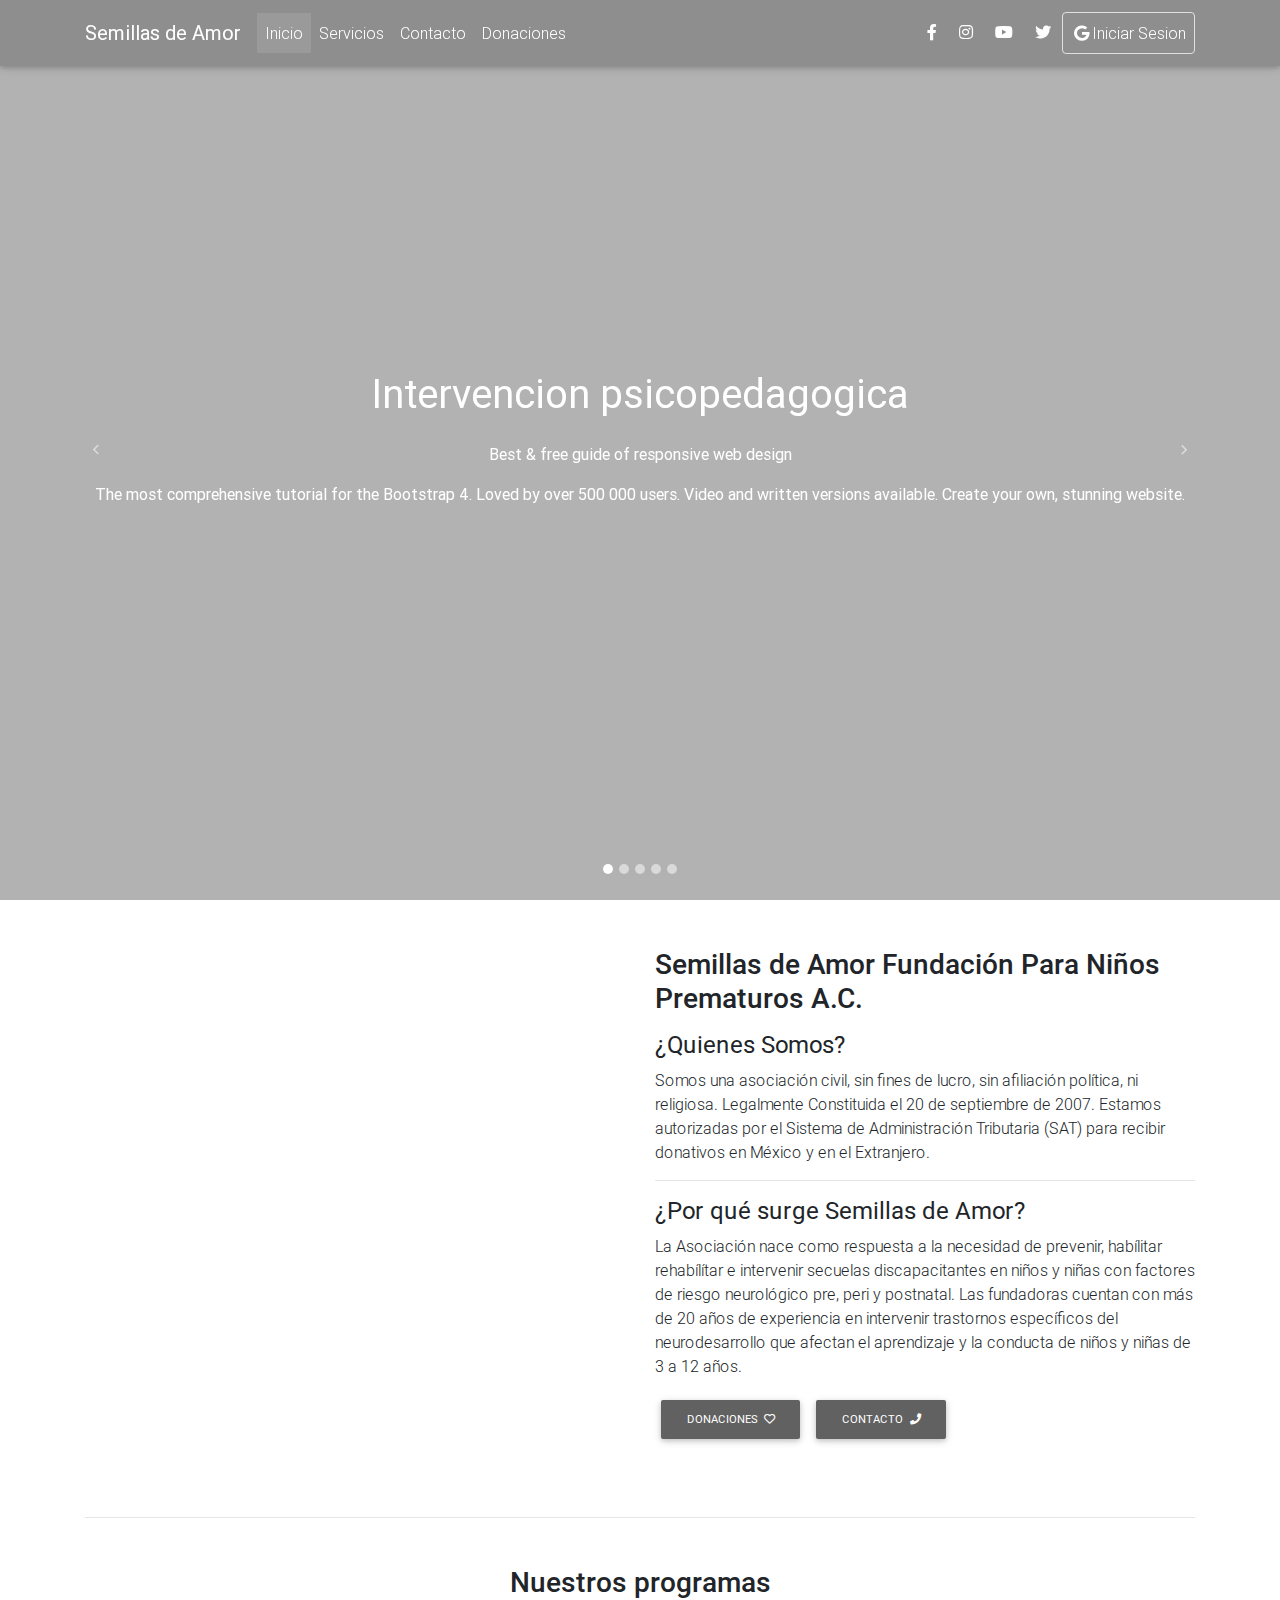
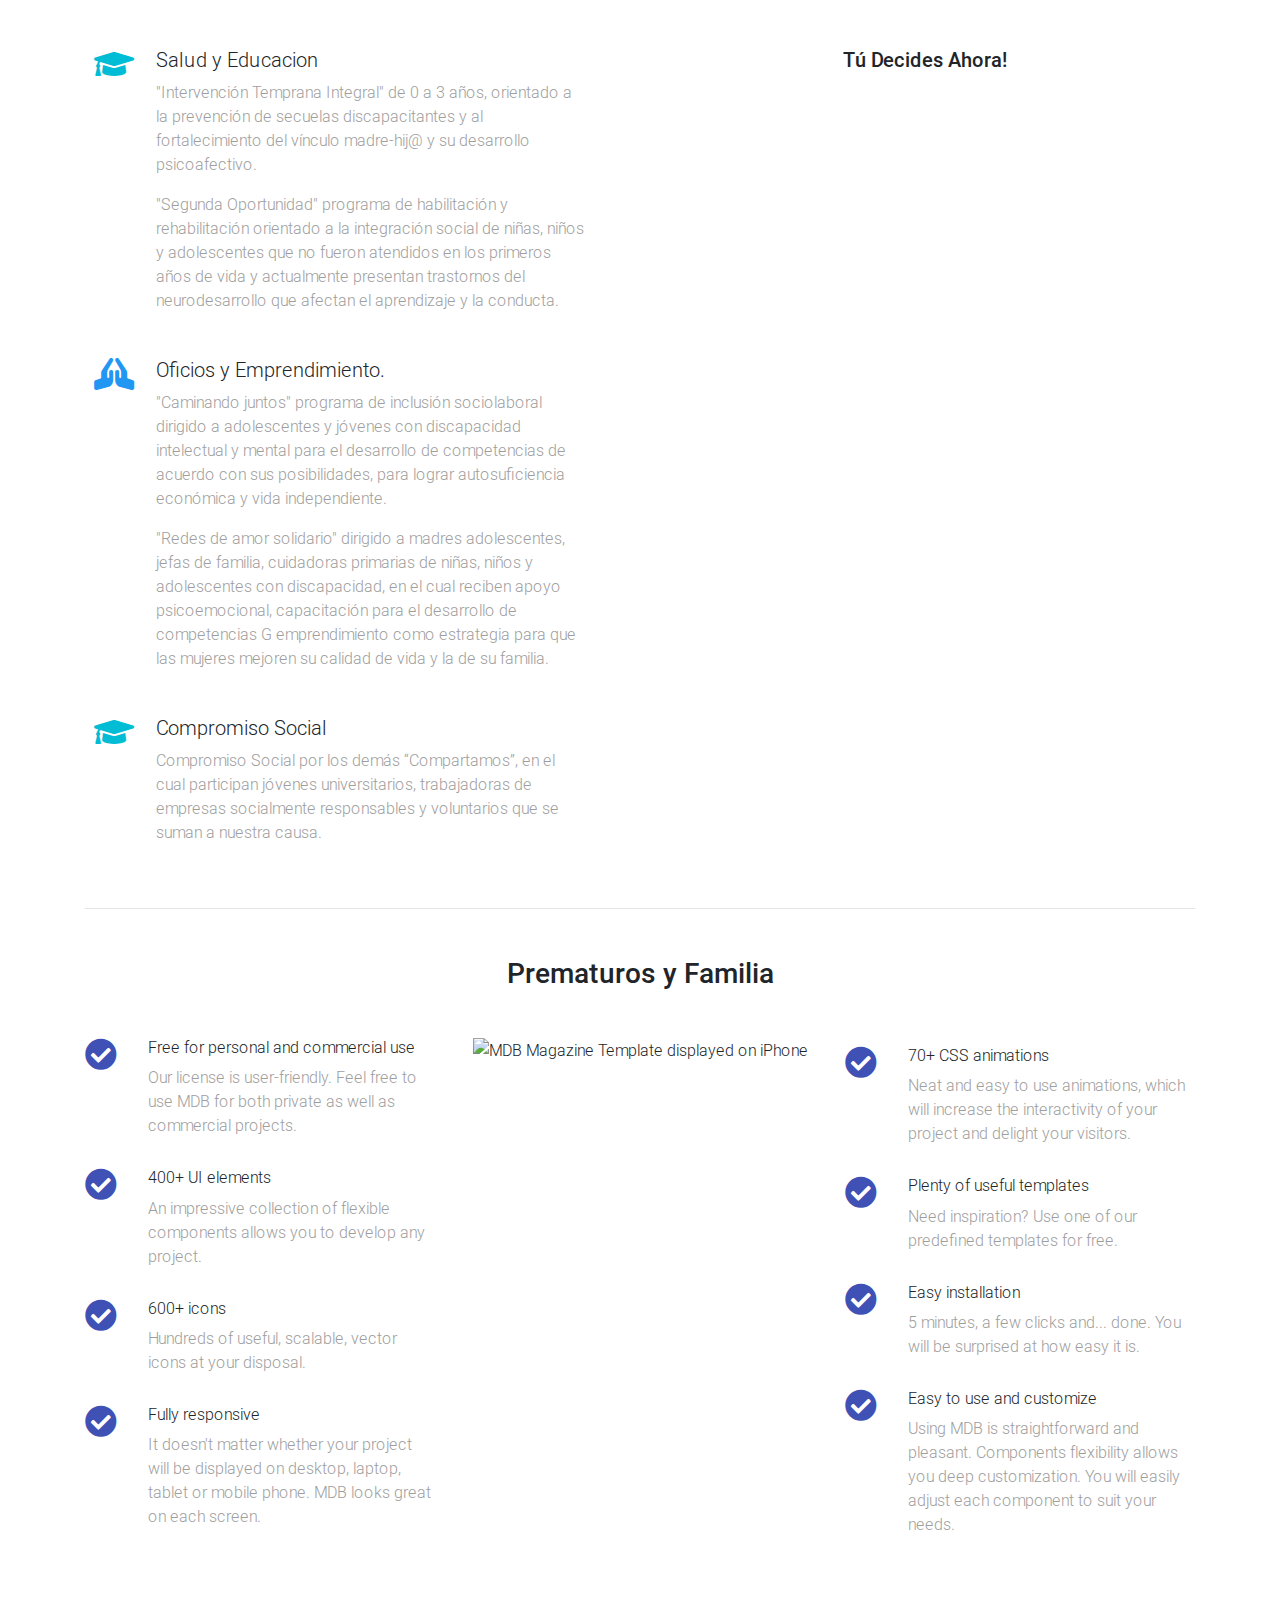
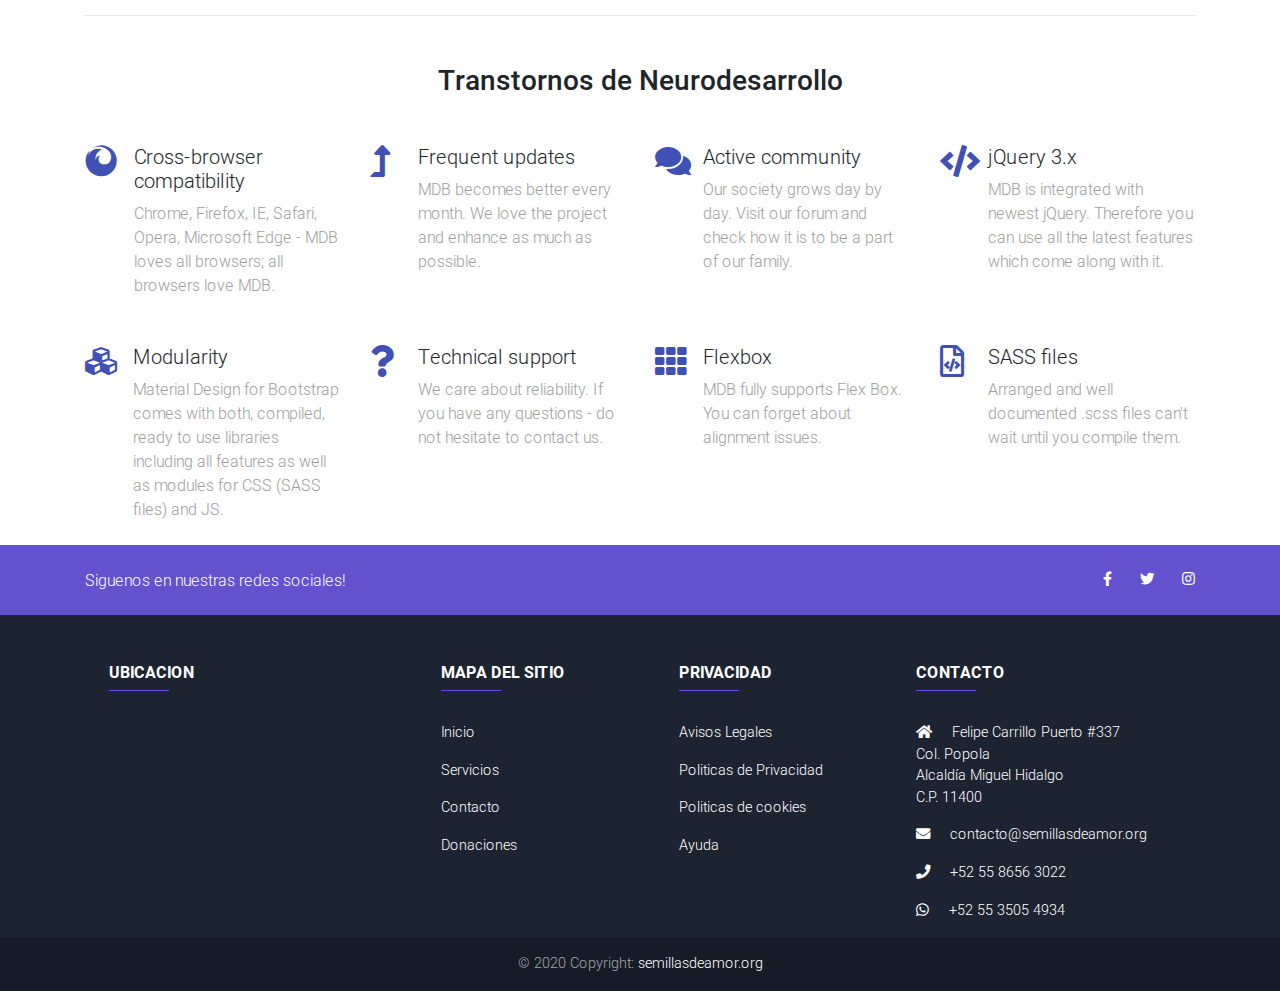
==== index.html @ b28cf85e "xxxx" ====
<!DOCTYPE html>
<html lang="en">

<head>
  <meta charset="utf-8">
  <meta name="viewport" content="width=device-width, initial-scale=1, shrink-to-fit=no">
  <meta http-equiv="x-ua-compatible" content="ie=edge">
  <title>Semillas de Amor</title>
  <!-- Font Awesome -->
  <link rel="stylesheet" href="https://use.fontawesome.com/releases/v5.11.2/css/all.css">
  <!-- Bootstrap core CSS -->
  <link href="css/bootstrap.min.css" rel="stylesheet">
  <!-- Material Design Bootstrap -->
  <link href="css/mdb.min.css" rel="stylesheet">
  <!-- Your custom styles (optional) -->
  <link href="css/style.min.css" rel="stylesheet">
  <style type="text/css">
    @media (min-width: 800px) and (max-width: 850px) {
      .navbar:not(.top-nav-collapse) {
        background: #1C2331 !important;
      }
    }

  </style>
</head>

<body>

  <!-- Navbar -->
  <nav class="navbar fixed-top navbar-expand-lg navbar-dark scrolling-navbar">
    <div class="container">

      <!-- Brand -->
      <a class="navbar-brand" href="https://mdbootstrap.com/docs/jquery/" target="_blank">
        <strong>Semillas de Amor</strong>
      </a>

      <!-- Collapse -->
      <button class="navbar-toggler" type="button" data-toggle="collapse" data-target="#navbarSupportedContent"
        aria-controls="navbarSupportedContent" aria-expanded="false" aria-label="Toggle navigation">
        <span class="navbar-toggler-icon"></span>
      </button>

      <!-- Links -->
      <div class="collapse navbar-collapse" id="navbarSupportedContent">

        <!-- Left -->
        <ul class="navbar-nav mr-auto">
          <li class="nav-item active">
            <a class="nav-link" href="#">Inicio
              <span class="sr-only">(current)</span>
            </a>
          </li>
          <li class="nav-item">
            <a class="nav-link" href="#" target="_blank">Servicios</a>
          </li>
          <li class="nav-item">
            <a class="nav-link" href="#" target="_blank">Contacto</a>
          </li>
          <li class="nav-item">
            <a class="nav-link" href="#" target="_blank">Donaciones</a>
          </li>
        </ul>

        <!-- Right -->
        <ul class="navbar-nav nav-flex-icons">
          <li class="nav-item">
            <a href="https://www.facebook.com/Fundación-Semillas-de-Amor-107568474297504/" class="nav-link" target="_blank">
              <i class="fab fa-facebook-f"></i>
            </a>
          </li>
          <li class="nav-item">
            <a href="https://www.instagram.com/fundacion.semillasdeamor/" class="nav-link" target="_blank">
              <i class="fab fa-instagram"></i>
            </a>
          </li>
          <li class="nav-item">
            <a href="https://www.youtube.com/channel/UCLC7i-iTdSz3gjWyUwnq9hA" class="nav-link" target="_blank">
              <i class="fab fa-youtube"></i>
            </a>
          </li>
          <li class="nav-item">
            <a href="https://twitter.com/SemillasdeAmo11" class="nav-link" target="_blank">
              <i class="fab fa-twitter"></i>
            </a>
          </li>
          <li class="nav-item">
            <a href="#" class="nav-link border border-light rounded"
              target="_blank">
              <i class="fab fa-google"></i>Iniciar Sesion
            </a>
          </li>

        </ul>

      </div>

    </div>
  </nav>
  <!-- Navbar -->

  <!--Carousel Wrapper-->
  <div id="carousel-example-1z" class="carousel slide carousel-fade" data-ride="carousel">

    <!--Indicators-->
    <ol class="carousel-indicators">
      <li data-target="#carousel-example-1z" data-slide-to="0" class="active"></li>
      <li data-target="#carousel-example-1z" data-slide-to="1"></li>
      <li data-target="#carousel-example-1z" data-slide-to="2"></li>
      <li data-target="#carousel-example-1z" data-slide-to="3"></li>
      <li data-target="#carousel-example-1z" data-slide-to="4"></li>
    </ol>
    <!--/.Indicators-->

    <!--Slides-->
    <div class="carousel-inner" role="listbox">

      <!--First slide-->
      <div class="carousel-item active">
        <div class="view" style="background-image: url('img/img-carrousel/1.jpg'); background-repeat: no-repeat; background-size: cover;">

          <!-- Mask & flexbox options-->
          <div class="mask rgba-black-light d-flex justify-content-center align-items-center">

            <!-- Content -->
            <div class="text-center white-text mx-5 wow fadeIn">
              <h1 class="mb-4">
                <strong>Intervencion psicopedagogica</strong>
              </h1>

              <p>
                <strong>Best & free guide of responsive web design</strong>
              </p>

              <p class="mb-4 d-none d-md-block">
                <strong>The most comprehensive tutorial for the Bootstrap 4. Loved by over 500 000 users. Video and
                  written versions
                  available. Create your own, stunning website.</strong>
              </p>

             
            </div>
            <!-- Content -->

          </div>
          <!-- Mask & flexbox options-->

        </div>
      </div>
      <!--/First slide-->

      <!--Second slide-->
      <div class="carousel-item">
        <div class="view" style="background-image: url('img/img-carrousel/2.jpeg'); background-repeat: no-repeat; background-size: cover;">

          <!-- Mask & flexbox options-->
          <div class="mask rgba-black-light d-flex justify-content-center align-items-center">

            <!-- Content -->
            <div class="text-center white-text mx-5 wow fadeIn">
              <h1 class="mb-4">
                <strong>Intervencion Psicoemocional</strong>
              </h1>

              <p>
                <strong>Best & free guide of responsive web design</strong>
              </p>

              <p class="mb-4 d-none d-md-block">
                <strong>The most comprehensive tutorial for the Bootstrap 4. Loved by over 500 000 users. Video and
                  written versions
                  available. Create your own, stunning website.</strong>
              </p>

             
            </div>
            <!-- Content -->

          </div>
          <!-- Mask & flexbox options-->

        </div>
      </div>
      <!--/Second slide-->

      <!--Third slide-->
      <div class="carousel-item">
        <div class="view" style="background-image: url('img/img-carrousel/3.jpeg'); background-repeat: no-repeat; background-size: cover;">

          <!-- Mask & flexbox options-->
          <div class="mask rgba-black-light d-flex justify-content-center align-items-center">

            <!-- Content -->
            <div class="text-center white-text mx-5 wow fadeIn">
              <h1 class="mb-4">
                <strong>Neonatos Prematuros y de Riesgo</strong>
              </h1>

              <p>
                <strong>Best & free guide of responsive web design</strong>
              </p>

              <p class="mb-4 d-none d-md-block">
                <strong>The most comprehensive tutorial for the Bootstrap 4. Loved by over 500 000 users. Video and
                  written versions
                  available. Create your own, stunning website.</strong>
              </p>

              
            </div>
            <!-- Content -->

          </div>
          <!-- Mask & flexbox options-->

        </div>
      </div>
      <!--/Third slide-->


       <!--Four slide-->
      <div class="carousel-item">
        <div class="view" style="background-image: url('img/img-carrousel/4.jpeg'); background-repeat: no-repeat; background-size: cover;">

          <!-- Mask & flexbox options-->
          <div class="mask rgba-black-light d-flex justify-content-center align-items-center">

            <!-- Content -->
            <div class="text-center white-text mx-5 wow fadeIn">
              <h1 class="mb-4">
                <strong>Orientacion a Docentes</strong>
              </h1>

              <p>
                <strong>Best & free guide of responsive web design</strong>
              </p>

              <p class="mb-4 d-none d-md-block">
                <strong>The most comprehensive tutorial for the Bootstrap 4. Loved by over 500 000 users. Video and
                  written versions
                  available. Create your own, stunning website.</strong>
              </p>

              
            </div>
            <!-- Content -->

          </div>
          <!-- Mask & flexbox options-->

        </div>
      </div>
      <!--/Four slide-->
       <!--Five slide-->
      <div class="carousel-item">
        <div class="view" style="background-image: url('img/img-carrousel/5.jpeg'); background-repeat: no-repeat; background-size: cover;">

          <!-- Mask & flexbox options-->
          <div class="mask rgba-black-light d-flex justify-content-center align-items-center">

            <!-- Content -->
            <div class="text-center white-text mx-5 wow fadeIn">
              <h1 class="mb-4">
                <strong>Asesoria Padres</strong>
              </h1>

              <p>
                <strong>Best & free guide of responsive web design</strong>
              </p>

              <p class="mb-4 d-none d-md-block">
                <strong>The most comprehensive tutorial for the Bootstrap 4. Loved by over 500 000 users. Video and
                  written versions
                  available. Create your own, stunning website.</strong>
              </p>

              
            </div>
            <!-- Content -->

          </div>
          <!-- Mask & flexbox options-->

        </div>
      </div>
      <!--/Five slide-->


    </div>
    <!--/.Slides-->

    <!--Controls-->
    <a class="carousel-control-prev" href="#carousel-example-1z" role="button" data-slide="prev">
      <span class="carousel-control-prev-icon" aria-hidden="true"></span>
      <span class="sr-only">Previous</span>
    </a>
    <a class="carousel-control-next" href="#carousel-example-1z" role="button" data-slide="next">
      <span class="carousel-control-next-icon" aria-hidden="true"></span>
      <span class="sr-only">Next</span>
    </a>
    <!--/.Controls-->

  </div>
  <!--/.Carousel Wrapper-->

  <!--Main layout-->
  <main>
    <div class="container">

      <!--Section: Main info-->
      <section class="mt-5 wow fadeIn">

        <!--Grid row-->
        <div class="row">

          <!--Grid column-->
          <div class="col-md-6 mb-4">

            <img src="img/inicio_1.jpeg" class="img-fluid z-depth-1-half"
              alt="">

          </div>
          <!--Grid column-->

          <!--Grid column-->
          <div class="col-md-6 mb-4">

            <!-- Main heading -->
            <h3 class="h3 mb-3">Semillas de Amor Fundación Para Niños Prematuros A.C.</h3>

            <h4><strong>¿Quienes Somos?</strong></h4>
            <p>Somos una asociación civil, sin fines de lucro, sin afiliación política, ni religiosa. Legalmente Constituida el 20 de septiembre de 2007.
            Estamos autorizadas por el Sistema de Administración Tributaria (SAT) para recibir donativos en México y en el Extranjero.</p>
            <hr>
            <h4><strong>¿Por qué surge Semillas de Amor?</strong></h4>
            
            <p>La Asociación nace como respuesta a la necesidad de prevenir, habílitar rehabílítar e intervenir secuelas discapacitantes en niños y niñas con factores de riesgo neurológico pre, peri y postnatal. Las fundadoras cuentan con más de 20 años de experiencia en intervenir trastornos específicos del neurodesarrollo que afectan el aprendizaje y la conducta de niños y niñas de 3 a 12 años.</p> 

            <!-- CTA -->
            <a target="_blank" href="https://www.paypal.com" class="btn btn-grey btn-md">Donaciones
              <i class="far fa-heart ml-1"></i>
            </a>
            <a target="_blank" href="contacto.html" class="btn btn-grey btn-md">Contacto
              <i class="fas fa-phone ml-1"></i>
            </a>

          </div>
          <!--Grid column-->

        </div>
        <!--Grid row-->

      </section>
      <!--Section: Main info-->

      <hr class="my-5">

      <!--Section: Main features & Quick Start-->
      <section>

        <h3 class="h3 text-center mb-5">Nuestros programas</h3>

        <!--Grid row-->
        <div class="row wow fadeIn">

          <!--Grid column-->
          <div class="col-lg-6 col-md-12 px-4">

            <!--First row-->
            <div class="row">
              <div class="col-1 mr-3">
                <i class="fas fa-graduation-cap fa-2x cyan-text"></i>
              </div>
              <div class="col-10">
                <h5 class="feature-title">Salud y Educacion</h5>
                <p class="grey-text">"Intervención Temprana Integral" de 0 a 3 años, orientado a la prevención de secuelas discapacitantes y al fortalecimiento del vínculo madre-hij@ y su desarrollo psicoafectivo.</p>
                <p class="grey-text">"Segunda Oportunidad" programa de habilitación y rehabilitación orientado a la integración social de niñas, niños y adolescentes que no fueron atendidos en los primeros años de vida y actualmente presentan trastornos del neurodesarrollo que afectan el aprendizaje y la conducta.</p>
              </div>
            </div>
            <!--/First row-->

            <div style="height:30px"></div>

            <!--Second row-->
            <div class="row">
              <div class="col-1 mr-3">
                <i class="fas fa-praying-hands fa-2x blue-text"></i>
              </div>
              <div class="col-10">
                <h5 class="feature-title">Oficios y Emprendimiento.</h5>
                <p class="grey-text">"Caminando juntos" programa de inclusión sociolaboral dirigido a adolescentes y jóvenes con discapacidad intelectual y mental para el desarrollo de competencias de acuerdo con sus posibilidades, para lograr autosuficiencia económica y vida independiente.</p>
                <p class="grey-text">"Redes de amor solidario" dirigido a madres adolescentes, jefas de familia, cuidadoras primarias de niñas, niños y adolescentes con discapacidad, en el cual reciben apoyo psicoemocional, capacitación para el desarrollo de competencias G emprendimiento como estrategia para que las mujeres mejoren su calidad de vida y la de su familia.</p>
              </div>
            </div>
            <!--/Second row-->

            <div style="height:30px"></div>

            <!--Third row-->
            <div class="row">
              <div class="col-1 mr-3">
                <i class="fas fa-graduation-cap fa-2x cyan-text"></i>
              </div>
              <div class="col-10">
                <h5 class="feature-title">Compromiso Social</h5>
                <p class="grey-text">Compromiso Social por los demás “Compartamos”, en el cual participan jóvenes universitarios, trabajadoras de empresas socialmente responsables y voluntarios que se suman a nuestra causa.</p>
              </div>
            </div>
            <!--/Third row-->

          </div>
          <!--/Grid column-->

          <!--Grid column-->
          <div class="col-lg-6 col-md-12">

            <p class="h5 text-center mb-4">Tú Decides Ahora!</p>
            <div class="embed-responsive embed-responsive-16by9">
              <iframe width="560" height="315" src="https://www.youtube.com/embed/Hf3UDfp-qUs" frameborder="0" allow="accelerometer; autoplay; encrypted-media; gyroscope; picture-in-picture" allowfullscreen></iframe>
            </div>
          </div>
          <!--/Grid column-->

        </div>
        <!--/Grid row-->

      </section>
      <!--Section: Main features & Quick Start-->

      <hr class="my-5">

      <!--Section: Not enough-->
      <section>

        <h2 class="my-5 h3 text-center">Prematuros y Familia</h2>

        <!--First row-->
        <div class="row features-small mb-5 mt-3 wow fadeIn">

          <!--First column-->
          <div class="col-md-4">
            <!--First row-->
            <div class="row">
              <div class="col-2">
                <i class="fas fa-check-circle fa-2x indigo-text"></i>
              </div>
              <div class="col-10">
                <h6 class="feature-title">Free for personal and commercial use</h6>
                <p class="grey-text">Our license is user-friendly. Feel free to use MDB for both private as well as
                  commercial projects.
                </p>
                <div style="height:15px"></div>
              </div>
            </div>
            <!--/First row-->

            <!--Second row-->
            <div class="row">
              <div class="col-2">
                <i class="fas fa-check-circle fa-2x indigo-text"></i>
              </div>
              <div class="col-10">
                <h6 class="feature-title">400+ UI elements</h6>
                <p class="grey-text">An impressive collection of flexible components allows you to develop any project.
                </p>
                <div style="height:15px"></div>
              </div>
            </div>
            <!--/Second row-->

            <!--Third row-->
            <div class="row">
              <div class="col-2">
                <i class="fas fa-check-circle fa-2x indigo-text"></i>
              </div>
              <div class="col-10">
                <h6 class="feature-title">600+ icons</h6>
                <p class="grey-text">Hundreds of useful, scalable, vector icons at your disposal.</p>
                <div style="height:15px"></div>
              </div>
            </div>
            <!--/Third row-->

            <!--Fourth row-->
            <div class="row">
              <div class="col-2">
                <i class="fas fa-check-circle fa-2x indigo-text"></i>
              </div>
              <div class="col-10">
                <h6 class="feature-title">Fully responsive</h6>
                <p class="grey-text">It doesn't matter whether your project will be displayed on desktop, laptop,
                  tablet or mobile phone. MDB
                  looks great on each screen.</p>
                <div style="height:15px"></div>
              </div>
            </div>
            <!--/Fourth row-->
          </div>
          <!--/First column-->

          <!--Second column-->
          <div class="col-md-4 flex-center">
            <img src="https://mdbootstrap.com/img/Others/screens.png" alt="MDB Magazine Template displayed on iPhone"
              class="z-depth-0 img-fluid">
          </div>
          <!--/Second column-->

          <!--Third column-->
          <div class="col-md-4 mt-2">
            <!--First row-->
            <div class="row">
              <div class="col-2">
                <i class="fas fa-check-circle fa-2x indigo-text"></i>
              </div>
              <div class="col-10">
                <h6 class="feature-title">70+ CSS animations</h6>
                <p class="grey-text">Neat and easy to use animations, which will increase the interactivity of your
                  project and delight your visitors.
                </p>
                <div style="height:15px"></div>
              </div>
            </div>
            <!--/First row-->

            <!--Second row-->
            <div class="row">
              <div class="col-2">
                <i class="fas fa-check-circle fa-2x indigo-text"></i>
              </div>
              <div class="col-10">
                <h6 class="feature-title">Plenty of useful templates</h6>
                <p class="grey-text">Need inspiration? Use one of our predefined templates for free.</p>
                <div style="height:15px"></div>
              </div>
            </div>
            <!--/Second row-->

            <!--Third row-->
            <div class="row">
              <div class="col-2">
                <i class="fas fa-check-circle fa-2x indigo-text"></i>
              </div>
              <div class="col-10">
                <h6 class="feature-title">Easy installation</h6>
                <p class="grey-text">5 minutes, a few clicks and... done. You will be surprised at how easy it is.
                </p>
                <div style="height:15px"></div>
              </div>
            </div>
            <!--/Third row-->

            <!--Fourth row-->
            <div class="row">
              <div class="col-2">
                <i class="fas fa-check-circle fa-2x indigo-text"></i>
              </div>
              <div class="col-10">
                <h6 class="feature-title">Easy to use and customize</h6>
                <p class="grey-text">Using MDB is straightforward and pleasant. Components flexibility allows you deep
                  customization. You will
                  easily adjust each component to suit your needs.</p>
                <div style="height:15px"></div>
              </div>
            </div>
            <!--/Fourth row-->
          </div>
          <!--/Third column-->

        </div>
        <!--/First row-->

      </section>
      <!--Section: Not enough-->

      <hr class="mb-5">

      <!--Section: More-->
      <section>

        <h2 class="my-5 h3 text-center">Transtornos de Neurodesarrollo</h2>

        <!--First row-->
        <div class="row features-small mt-5 wow fadeIn">

          <!--Grid column-->
          <div class="col-xl-3 col-lg-6">
            <!--Grid row-->
            <div class="row">
              <div class="col-2">
                <i class="fab fa-firefox fa-2x mb-1 indigo-text" aria-hidden="true"></i>
              </div>
              <div class="col-10 mb-2 pl-3">
                <h5 class="feature-title font-bold mb-1">Cross-browser compatibility</h5>
                <p class="grey-text mt-2">Chrome, Firefox, IE, Safari, Opera, Microsoft Edge - MDB loves all browsers;
                  all browsers love MDB.
                </p>
              </div>
            </div>
            <!--/Grid row-->
          </div>
          <!--/Grid column-->

          <!--Grid column-->
          <div class="col-xl-3 col-lg-6">
            <!--Grid row-->
            <div class="row">
              <div class="col-2">
                <i class="fas fa-level-up-alt fa-2x mb-1 indigo-text" aria-hidden="true"></i>
              </div>
              <div class="col-10 mb-2">
                <h5 class="feature-title font-bold mb-1">Frequent updates</h5>
                <p class="grey-text mt-2">MDB becomes better every month. We love the project and enhance as much as
                  possible.
                </p>
              </div>
            </div>
            <!--/Grid row-->
          </div>
          <!--/Grid column-->

          <!--Grid column-->
          <div class="col-xl-3 col-lg-6">
            <!--Grid row-->
            <div class="row">
              <div class="col-2">
                <i class="fas fa-comments fa-2x mb-1 indigo-text" aria-hidden="true"></i>
              </div>
              <div class="col-10 mb-2">
                <h5 class="feature-title font-bold mb-1">Active community</h5>
                <p class="grey-text mt-2">Our society grows day by day. Visit our forum and check how it is to be a
                  part of our family.
                </p>
              </div>
            </div>
            <!--/Grid row-->
          </div>
          <!--/Grid column-->

          <!--Grid column-->
          <div class="col-xl-3 col-lg-6">
            <!--Grid row-->
            <div class="row">
              <div class="col-2">
                <i class="fas fa-code fa-2x mb-1 indigo-text" aria-hidden="true"></i>
              </div>
              <div class="col-10 mb-2">
                <h5 class="feature-title font-bold mb-1">jQuery 3.x</h5>
                <p class="grey-text mt-2">MDB is integrated with newest jQuery. Therefore you can use all the latest
                  features which come along with
                  it.
                </p>
              </div>
            </div>
            <!--/Grid row-->
          </div>
          <!--/Grid column-->

        </div>
        <!--/First row-->

        <!--Second row-->
        <div class="row features-small mt-4 wow fadeIn">

          <!--Grid column-->
          <div class="col-xl-3 col-lg-6">
            <!--Grid row-->
            <div class="row">
              <div class="col-2">
                <i class="fas fa-cubes fa-2x mb-1 indigo-text" aria-hidden="true"></i>
              </div>
              <div class="col-10 mb-2">
                <h5 class="feature-title font-bold mb-1">Modularity</h5>
                <p class="grey-text mt-2">Material Design for Bootstrap comes with both, compiled, ready to use
                  libraries including all features as
                  well as modules for CSS (SASS files) and JS.</p>
              </div>
            </div>
            <!--/Grid row-->
          </div>
          <!--/Grid column-->

          <!--Grid column-->
          <div class="col-xl-3 col-lg-6">
            <!--Grid row-->
            <div class="row">
              <div class="col-2">
                <i class="fas fa-question fa-2x mb-1 indigo-text" aria-hidden="true"></i>
              </div>
              <div class="col-10 mb-2">
                <h5 class="feature-title font-bold mb-1">Technical support</h5>
                <p class="grey-text mt-2">We care about reliability. If you have any questions - do not hesitate to
                  contact us.
                </p>
              </div>
            </div>
            <!--/Grid row-->
          </div>
          <!--/Grid column-->

          <!--Grid column-->
          <div class="col-xl-3 col-lg-6">
            <!--Grid row-->
            <div class="row">
              <div class="col-2">
                <i class="fas fa-th fa-2x mb-1 indigo-text" aria-hidden="true"></i>
              </div>
              <div class="col-10 mb-2">
                <h5 class="feature-title font-bold mb-1">Flexbox</h5>
                <p class="grey-text mt-2">MDB fully supports Flex Box. You can forget about alignment issues.</p>
              </div>
            </div>
            <!--/Grid row-->
          </div>
          <!--/Grid column-->

          <!--Grid column-->
          <div class="col-xl-3 col-lg-6">
            <!--Grid row-->
            <div class="row">
              <div class="col-2">
                <i class="far fa-file-code fa-2x mb-1 indigo-text" aria-hidden="true"></i>
              </div>
              <div class="col-10 mb-2">
                <h5 class="feature-title font-bold mb-1">SASS files</h5>
                <p class="grey-text mt-2">Arranged and well documented .scss files can't wait until you compile them.</p>
              </div>
            </div>
            <!--/Grid row-->
          </div>
          <!--/Grid column-->

        </div>
        <!--/Second row-->

      </section>
      <!--Section: More-->


    </div>
  </main>
  <!--Main layout-->

 <!-- Footer -->
<footer class="page-footer font-small unique-color-dark">

  <div style="background-color: #6351ce;">
    <div class="container">

      <!-- Grid row-->
      <div class="row py-4 d-flex align-items-center">

        <!-- Grid column -->
        <div class="col-md-6 col-lg-5 text-center text-md-left mb-4 mb-md-0">
          <h6 class="mb-0">Siguenos en nuestras redes sociales!</h6>
        </div>
        <!-- Grid column -->

        <!-- Grid column -->
        <div class="col-md-6 col-lg-7 text-center text-md-right">

          <!-- Facebook -->
          <a class="fb-ic">
            <i class="fab fa-facebook-f white-text mr-4"> </i>
          </a>
          <!-- Twitter -->
          <a class="tw-ic">
            <i class="fab fa-twitter white-text mr-4"> </i>
          </a>
          <!--Instagram-->
          <a class="ins-ic">
            <i class="fab fa-instagram white-text"> </i>
          </a>

        </div>
        <!-- Grid column -->

      </div>
      <!-- Grid row-->

    </div>
  </div>

  <!-- Footer Links -->
  <div class="container text-center text-md-left mt-5">

    <!-- Grid row -->
    <div class="row mt-3">

      <!-- Grid column -->
      <div class="col-md-3 col-lg-4 col-xl-3 mx-auto mb-4">

        <!-- Content -->
        <h6 class="text-uppercase font-weight-bold">Ubicacion</h6>
        <hr class="deep-purple accent-2 mb-4 mt-0 d-inline-block mx-auto" style="width: 60px;">
       <iframe src="https://www.google.com/maps/embed?pb=!1m14!1m8!1m3!1d3762.0849132064664!2d-99.18652224842835!3d19.451905465246245!3m2!1i1024!2i768!4f13.1!3m3!1m2!1s0x0%3A0x9deb529165d4f4fa!2sSemillas%20de%20Amor%20Fundaci%C3%B3n%20Para%20Ni%C3%B1os%20Prematuros%20A.C.!5e0!3m2!1ses-419!2smx!4v1597737737555!5m2!1ses-419!2smx" width="100%" height="75%" frameborder="0" style="border:0;" allowfullscreen="" aria-hidden="false" tabindex="0"></iframe>

      </div>
      <!-- Grid column -->

      <!-- Grid column -->
      <div class="col-md-2 col-lg-2 col-xl-2 mx-auto mb-4">

        <!-- Links -->
        <h6 class="text-uppercase font-weight-bold">Mapa del sitio</h6>
        <hr class="deep-purple accent-2 mb-4 mt-0 d-inline-block mx-auto" style="width: 60px;">
        <p>
          <a href="#!">Inicio</a>
        </p>
        <p>
          <a href="#!">Servicios</a>
        </p>
        <p>
          <a href="#!">Contacto</a>
        </p>
        <p>
          <a href="#!">Donaciones</a>
        </p>

      </div>
      <!-- Grid column -->

      <!-- Grid column -->
      <div class="col-md-3 col-lg-2 col-xl-2 mx-auto mb-4">

        <!-- Links -->
        <h6 class="text-uppercase font-weight-bold">Privacidad</h6>
        <hr class="deep-purple accent-2 mb-4 mt-0 d-inline-block mx-auto" style="width: 60px;">
        <p>
          <a href="#!">Avisos Legales</a>
        </p>
        <p>
          <a href="#!">Politicas de Privacidad</a>
        </p>
        <p>
          <a href="#!">Politicas de cookies</a>
        </p>
        <p>
          <a href="#!">Ayuda</a>
        </p>

      </div>
      <!-- Grid column -->

      <!-- Grid column -->
      <div class="col-md-4 col-lg-3 col-xl-3 mx-auto mb-md-0 mb-4">

        <!-- Links -->
        <h6 class="text-uppercase font-weight-bold">Contacto</h6>
        <hr class="deep-purple accent-2 mb-4 mt-0 d-inline-block mx-auto" style="width: 60px;">
        <p>
          <i class="fas fa-home mr-3"></i> Felipe Carrillo Puerto #337<br>      Col. Popola <br>Alcaldía Miguel Hidalgo <br>C.P. 11400</p>
        <p>
          <i class="fas fa-envelope mr-3"></i> contacto@semillasdeamor.org</p>
        <p>
          <i class="fas fa-phone mr-3"></i> +52 55 8656 3022</p>
        <p>
          <i class="fab fa-whatsapp mr-3"></i> +52 55 3505 4934</p>

      </div>
      <!-- Grid column -->

    </div>
    <!-- Grid row -->

  </div>
  <!-- Footer Links -->

  <!-- Copyright -->
  <div class="footer-copyright text-center py-3">© 2020 Copyright:
    <a href="#"> semillasdeamor.org</a>
  </div>
  <!-- Copyright -->

</footer>
<!-- Footer -->

  <!-- SCRIPTS -->
  <!-- JQuery -->
  <script type="text/javascript" src="js/jquery-3.4.1.min.js"></script>
  <!-- Bootstrap tooltips -->
  <script type="text/javascript" src="js/popper.min.js"></script>
  <!-- Bootstrap core JavaScript -->
  <script type="text/javascript" src="js/bootstrap.min.js"></script>
  <!-- MDB core JavaScript -->
  <script type="text/javascript" src="js/mdb.min.js"></script>
  <!-- Initializations -->
  <script type="text/javascript">
    // Animations initialization
    new WOW().init();

  </script>
</body>

</html>
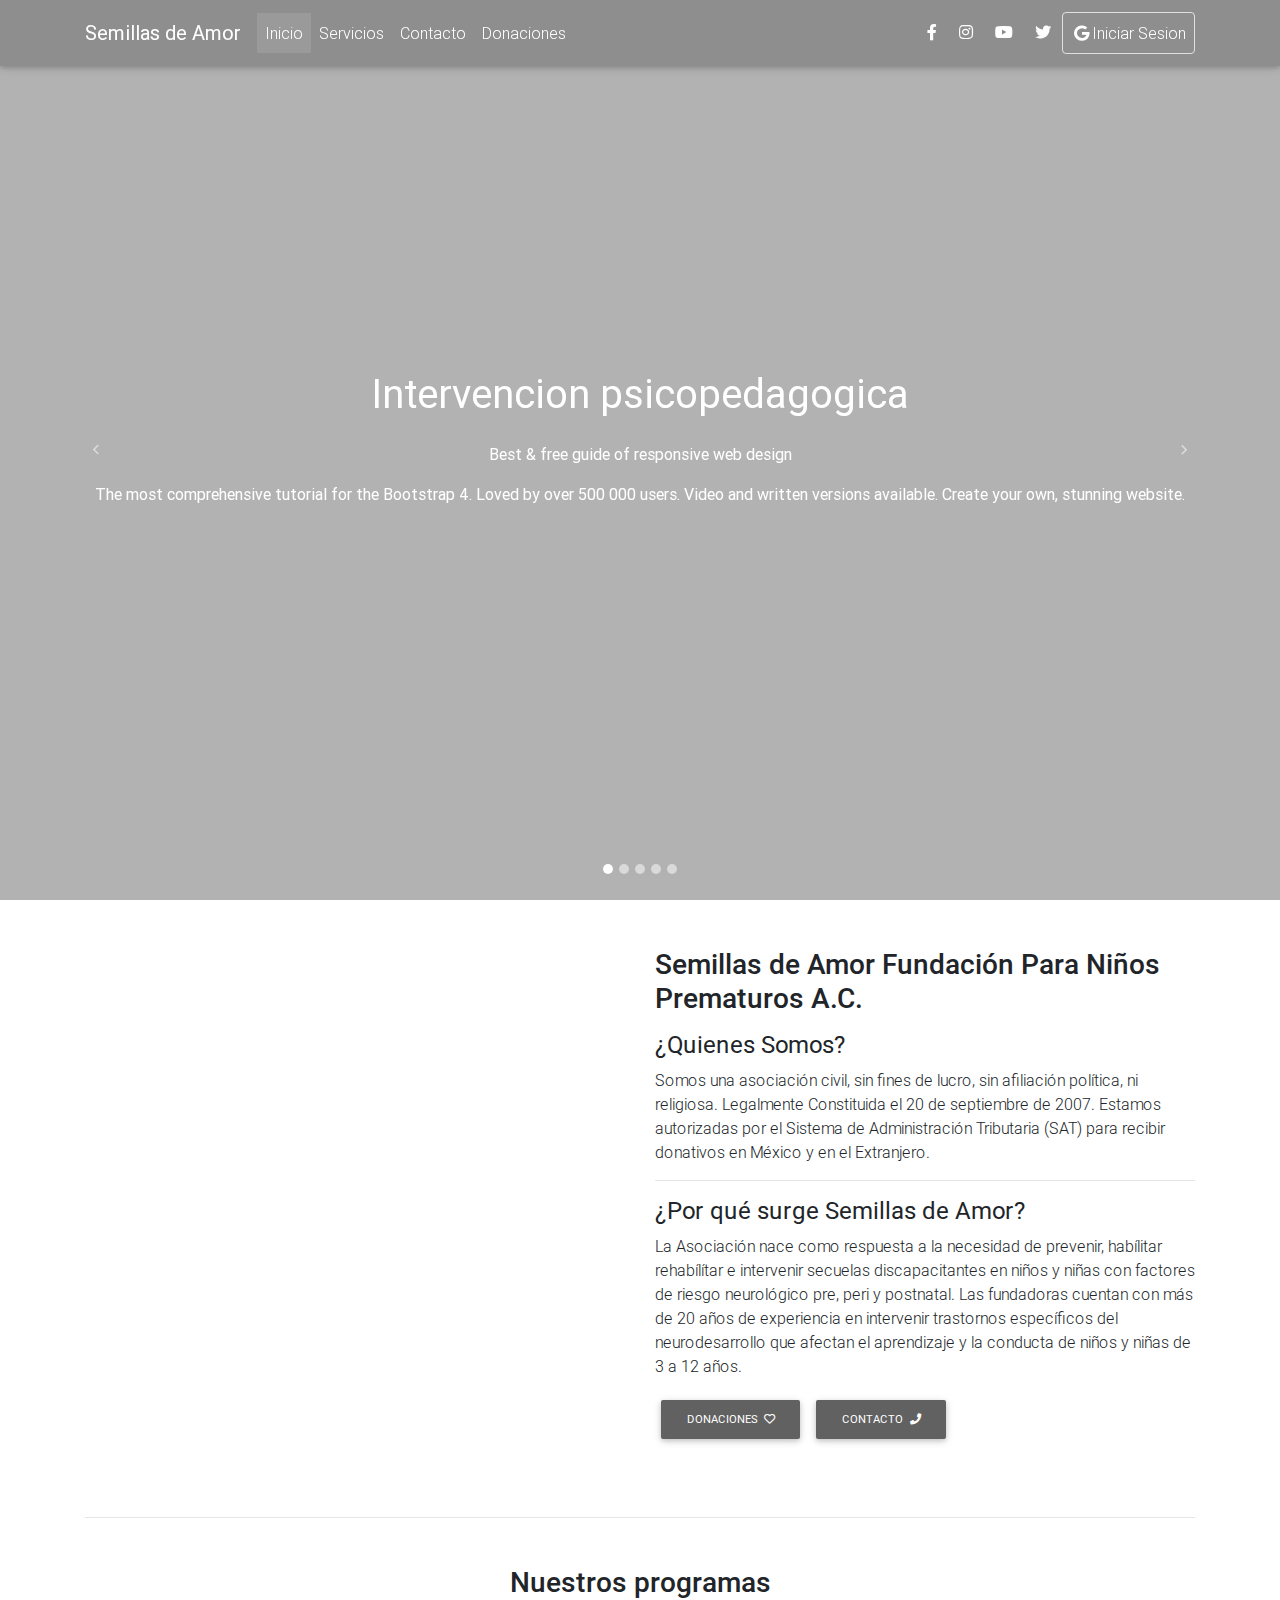
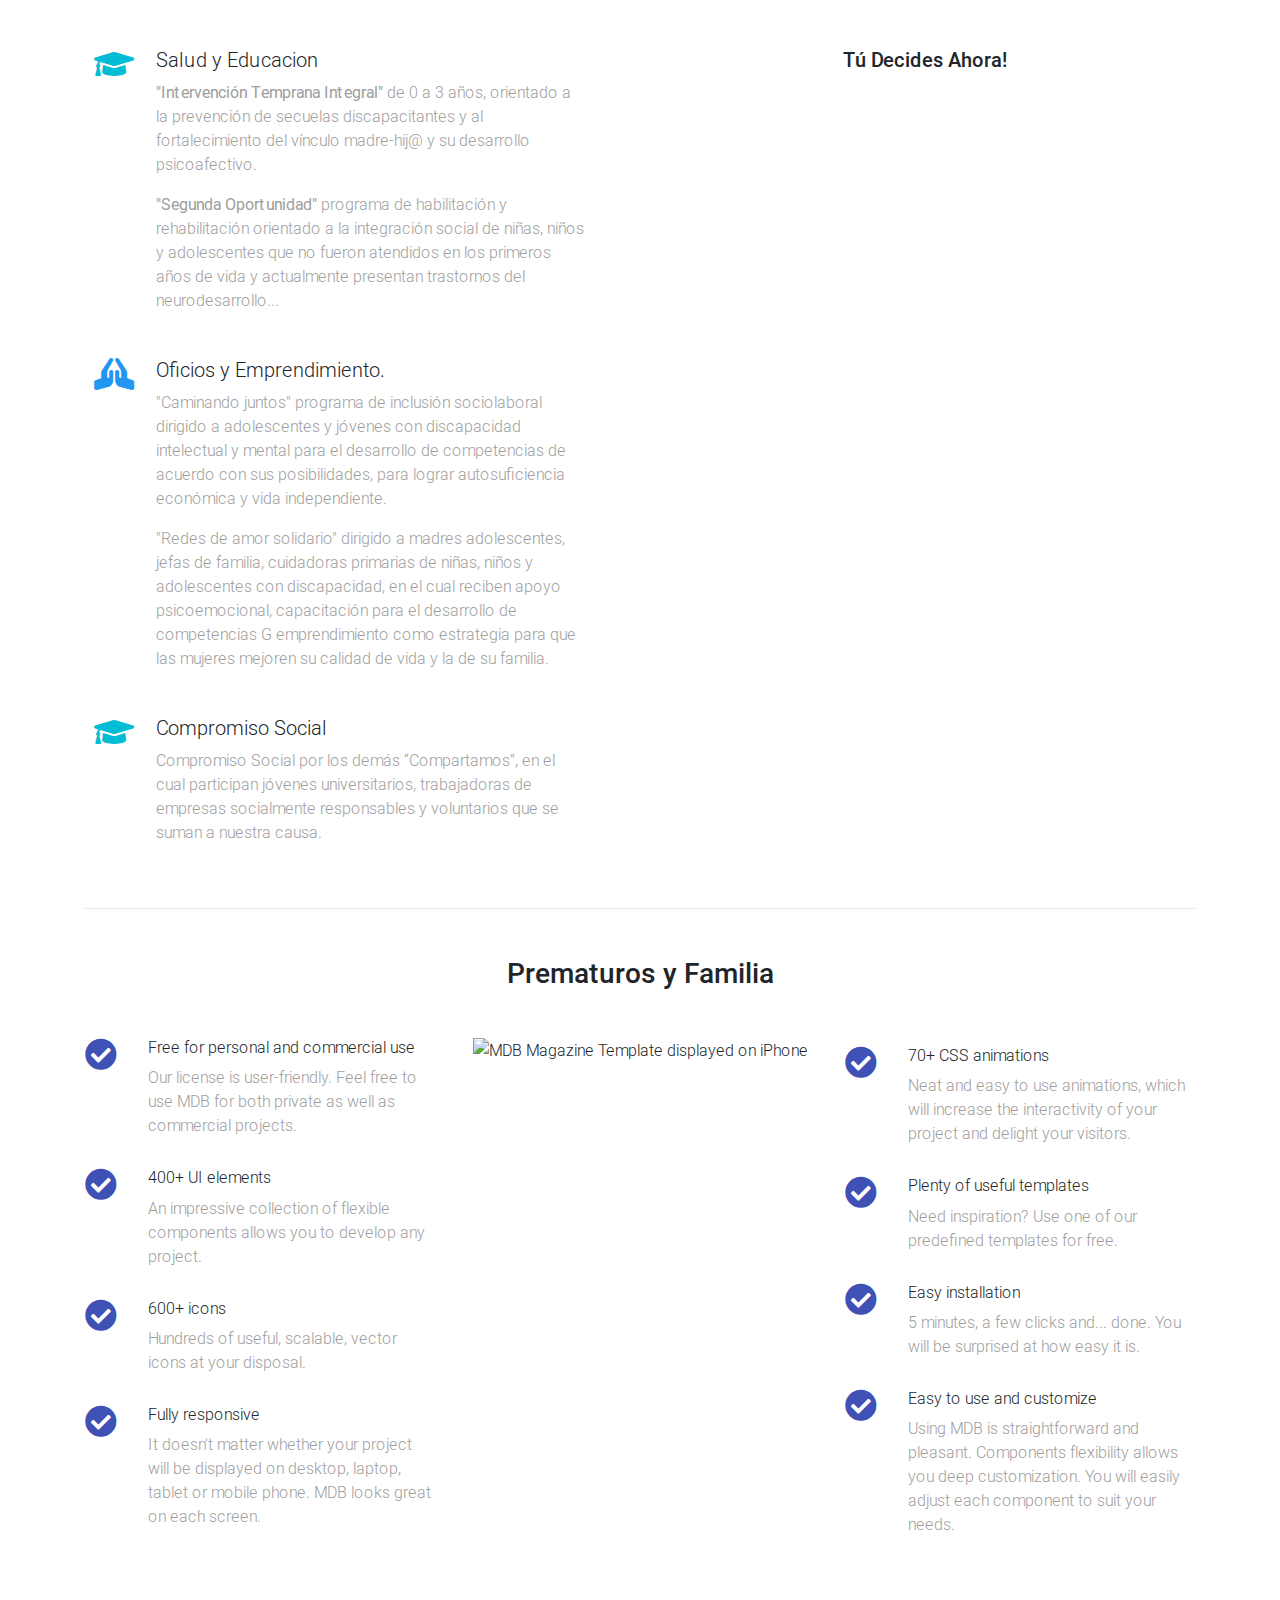
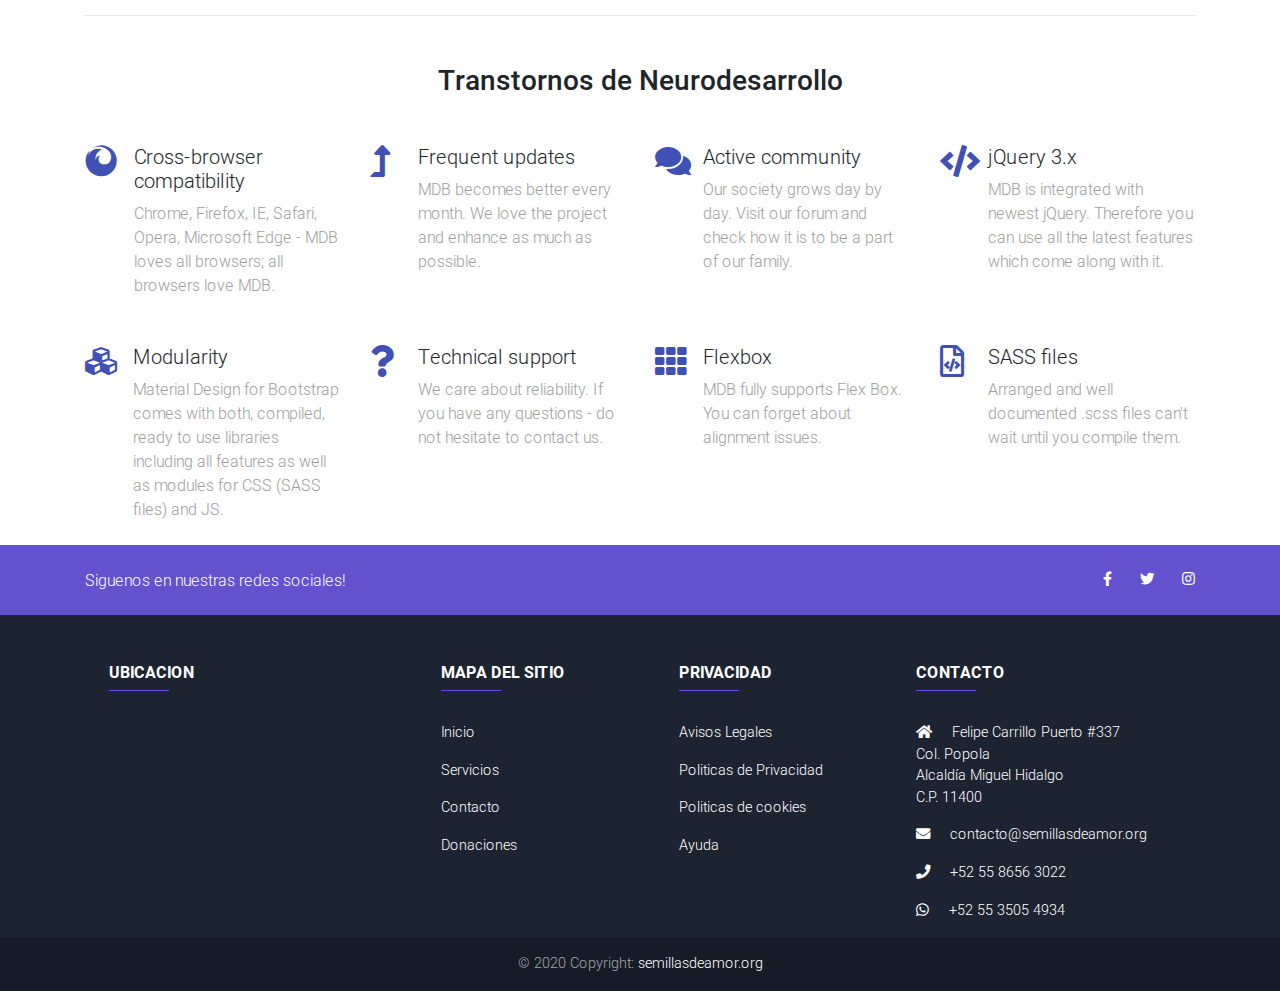
==== commit 0c6fdfa3: "xxxx" ====
--- a/index.html
+++ b/index.html
@@ -373,8 +373,8 @@
               </div>
               <div class="col-10">
                 <h5 class="feature-title">Salud y Educacion</h5>
-                <p class="grey-text">"Intervención Temprana Integral" de 0 a 3 años, orientado a la prevención de secuelas discapacitantes y al fortalecimiento del vínculo madre-hij@ y su desarrollo psicoafectivo.</p>
-                <p class="grey-text">"Segunda Oportunidad" programa de habilitación y rehabilitación orientado a la integración social de niñas, niños y adolescentes que no fueron atendidos en los primeros años de vida y actualmente presentan trastornos del neurodesarrollo que afectan el aprendizaje y la conducta.</p>
+                <p class="grey-text"><strong>"Intervención Temprana Integral"</strong> de 0 a 3 años, orientado a la prevención de secuelas discapacitantes y al fortalecimiento del vínculo madre-hij@ y su desarrollo psicoafectivo.</p>
+                <p class="grey-text"><strong>"Segunda Oportunidad"</strong> programa de habilitación y rehabilitación orientado a la integración social de niñas, niños y adolescentes que no fueron atendidos en los primeros años de vida y actualmente presentan trastornos del neurodesarrollo...</p>
               </div>
             </div>
             <!--/First row-->
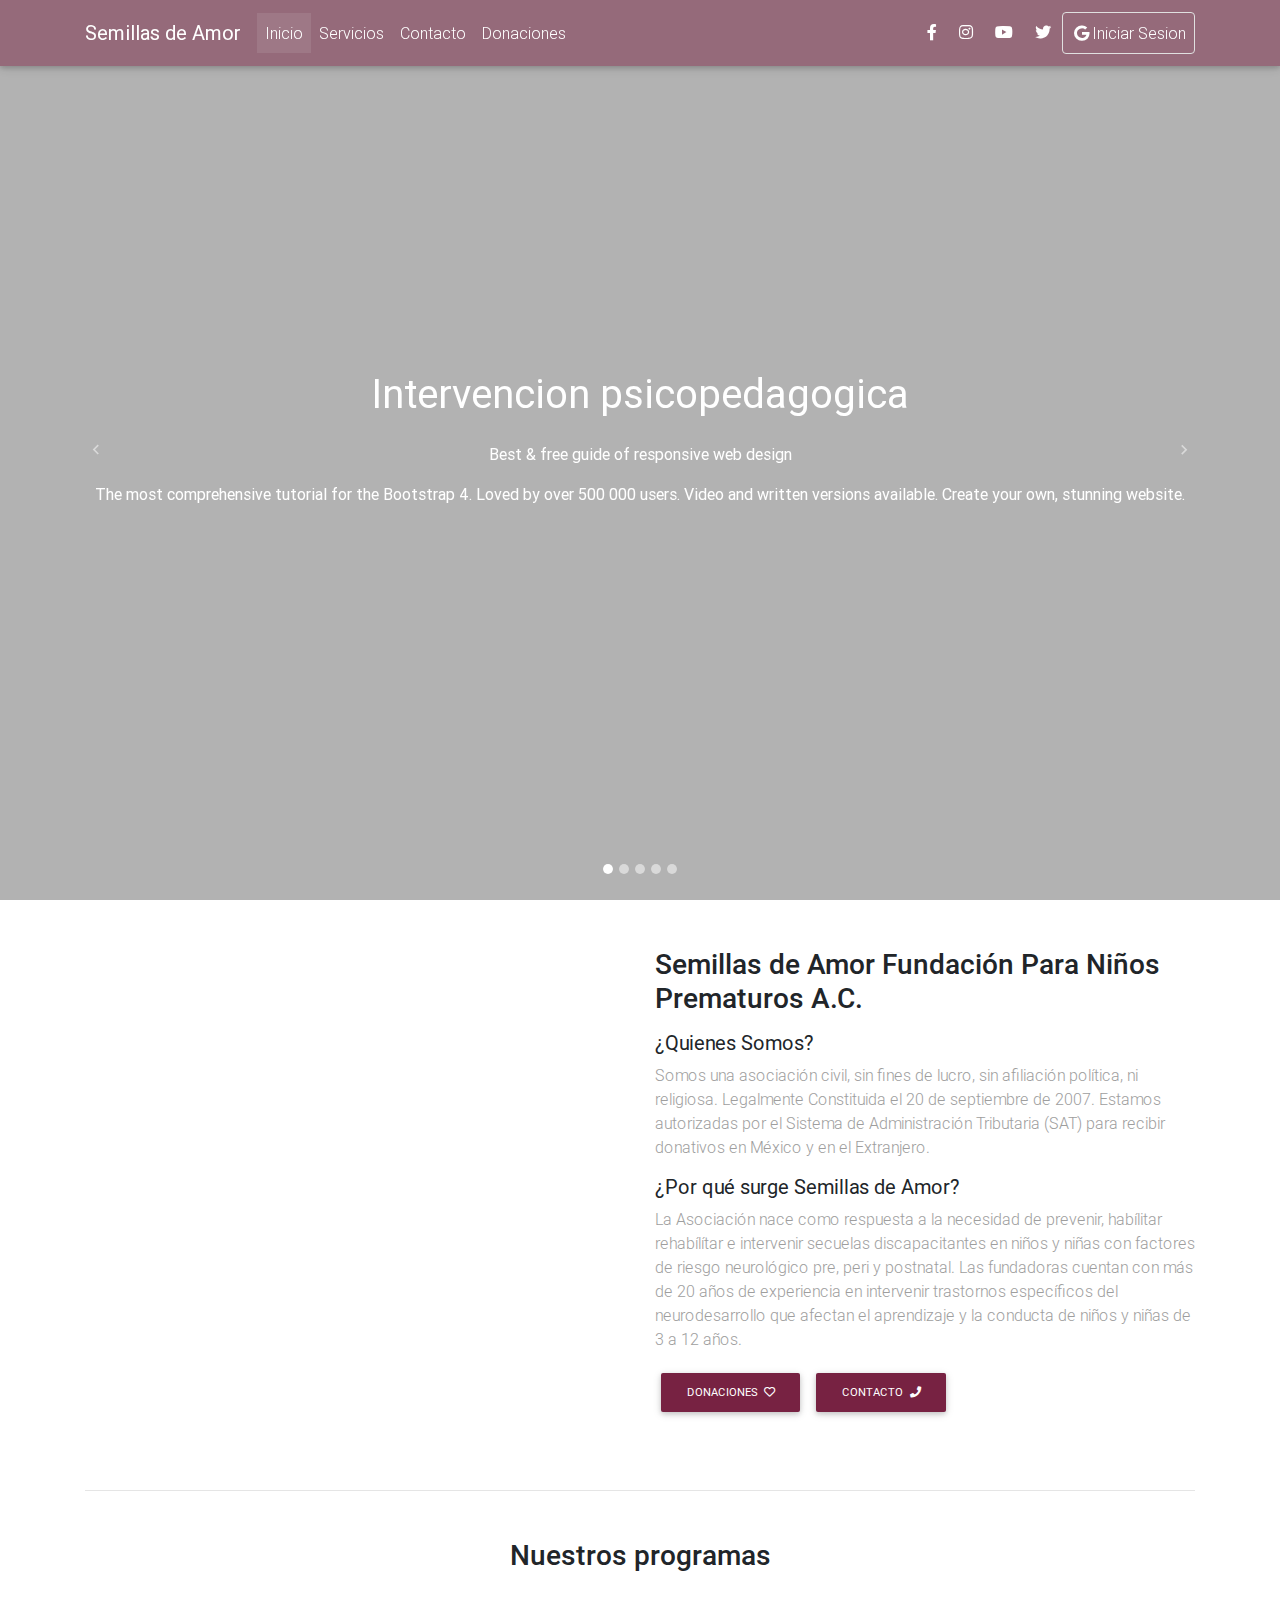
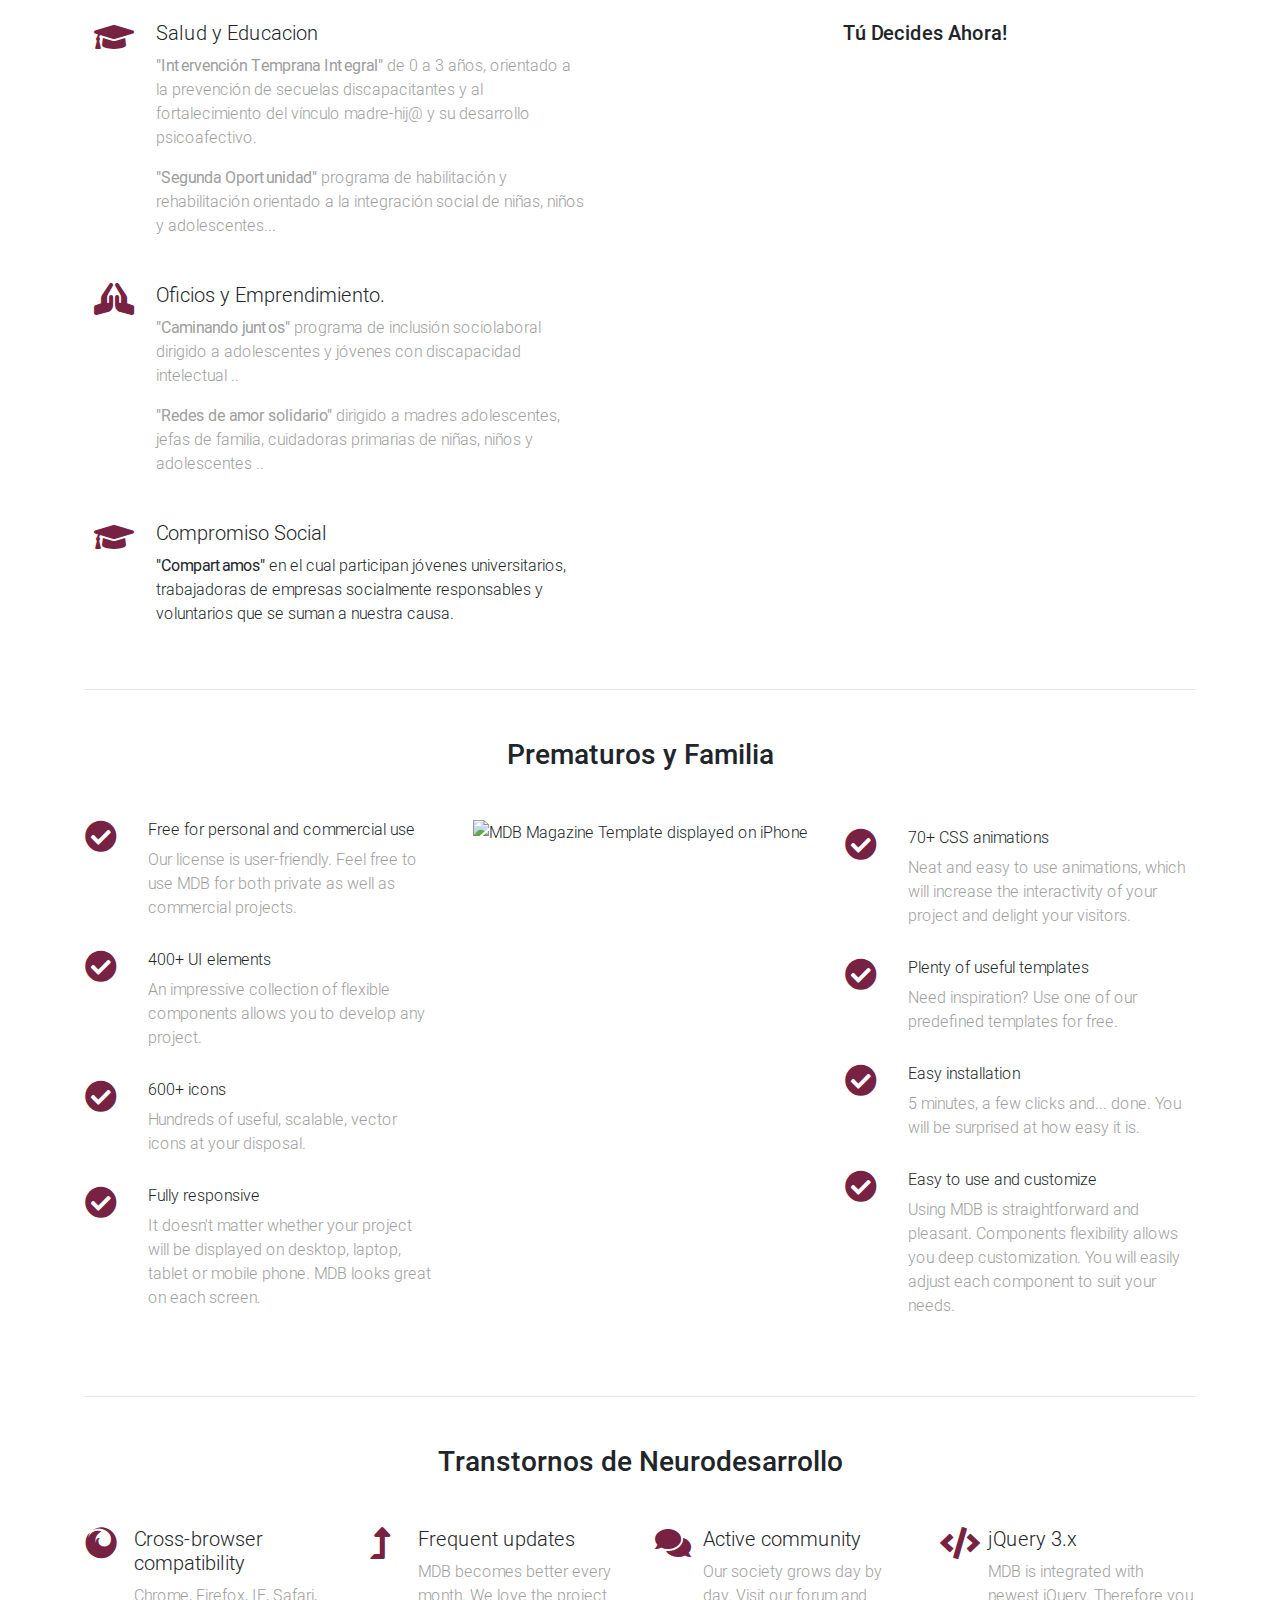
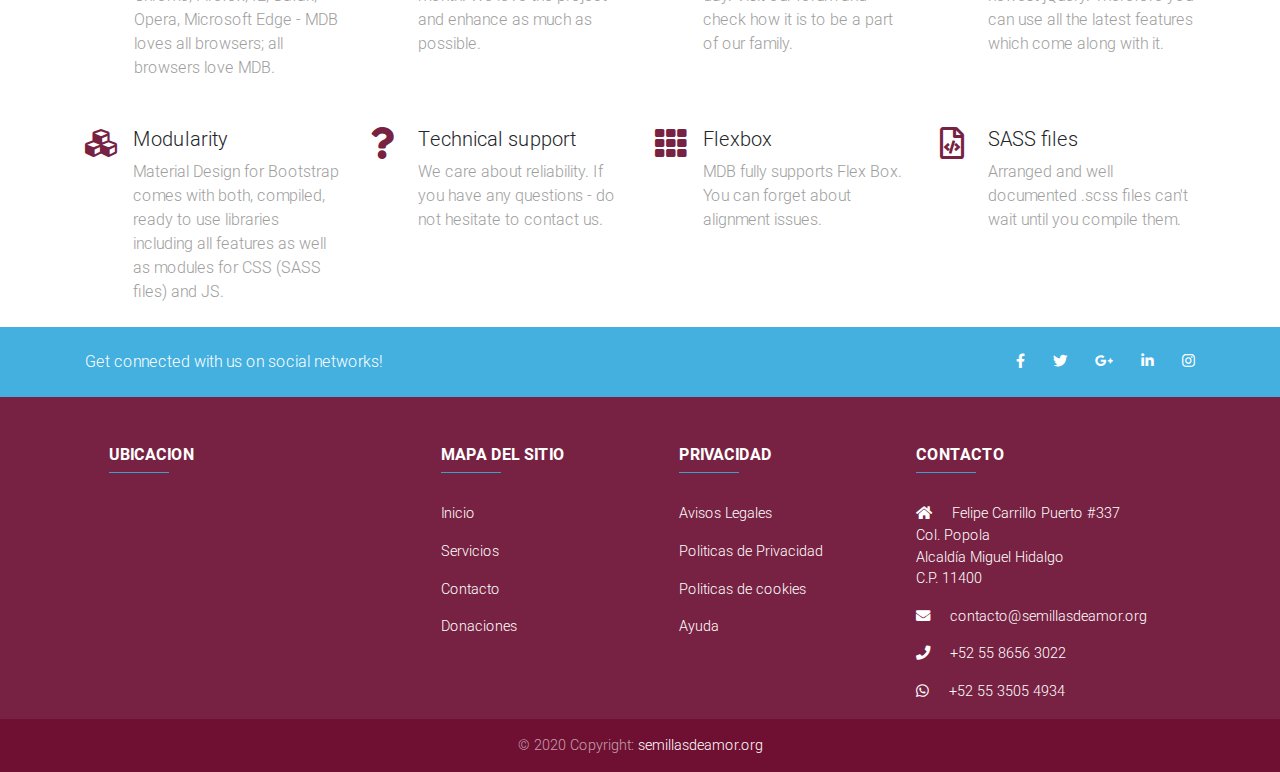
==== commit 39ff5f47: "xxxx" ====
--- a/index.html
+++ b/index.html
@@ -151,7 +151,7 @@
 
       <!--Second slide-->
       <div class="carousel-item">
-        <div class="view" style="background-image: url('img/img-carrousel/2.jpeg'); background-repeat: no-repeat; background-size: cover;">
+        <div class="view" style="background-image: url('img/img-carrousel/2.jpg'); background-repeat: no-repeat; background-size: cover;">
 
           <!-- Mask & flexbox options-->
           <div class="mask rgba-black-light d-flex justify-content-center align-items-center">
@@ -185,7 +185,7 @@
 
       <!--Third slide-->
       <div class="carousel-item">
-        <div class="view" style="background-image: url('img/img-carrousel/3.jpeg'); background-repeat: no-repeat; background-size: cover;">
+        <div class="view" style="background-image: url('img/img-carrousel/3.jpg'); background-repeat: no-repeat; background-size: cover;">
 
           <!-- Mask & flexbox options-->
           <div class="mask rgba-black-light d-flex justify-content-center align-items-center">
@@ -220,7 +220,7 @@
 
        <!--Four slide-->
       <div class="carousel-item">
-        <div class="view" style="background-image: url('img/img-carrousel/4.jpeg'); background-repeat: no-repeat; background-size: cover;">
+        <div class="view" style="background-image: url('img/img-carrousel/4.jpg'); background-repeat: no-repeat; background-size: cover;">
 
           <!-- Mask & flexbox options-->
           <div class="mask rgba-black-light d-flex justify-content-center align-items-center">
@@ -253,7 +253,7 @@
       <!--/Four slide-->
        <!--Five slide-->
       <div class="carousel-item">
-        <div class="view" style="background-image: url('img/img-carrousel/5.jpeg'); background-repeat: no-repeat; background-size: cover;">
+        <div class="view" style="background-image: url('img/img-carrousel/5.jpg'); background-repeat: no-repeat; background-size: cover;">
 
           <!-- Mask & flexbox options-->
           <div class="mask rgba-black-light d-flex justify-content-center align-items-center">
@@ -316,8 +316,10 @@
           <!--Grid column-->
           <div class="col-md-6 mb-4">
 
-            <img src="img/inicio_1.jpeg" class="img-fluid z-depth-1-half"
+            <img src="img/inicio_1.jpg" class="img-fluid z-depth-1-half"
               alt="">
+               <!-- CTA -->
+           
 
           </div>
           <!--Grid column-->
@@ -328,15 +330,13 @@
             <!-- Main heading -->
             <h3 class="h3 mb-3">Semillas de Amor Fundación Para Niños Prematuros A.C.</h3>
 
-            <h4><strong>¿Quienes Somos?</strong></h4>
-            <p>Somos una asociación civil, sin fines de lucro, sin afiliación política, ni religiosa. Legalmente Constituida el 20 de septiembre de 2007.
+            <h5><strong>¿Quienes Somos?</strong></h5>
+            <p class="grey-text">Somos una asociación civil, sin fines de lucro, sin afiliación política, ni religiosa. Legalmente Constituida el 20 de septiembre de 2007.
             Estamos autorizadas por el Sistema de Administración Tributaria (SAT) para recibir donativos en México y en el Extranjero.</p>
-            <hr>
-            <h4><strong>¿Por qué surge Semillas de Amor?</strong></h4>
+            <h5><strong>¿Por qué surge Semillas de Amor?</strong></h5>
             
-            <p>La Asociación nace como respuesta a la necesidad de prevenir, habílitar rehabílítar e intervenir secuelas discapacitantes en niños y niñas con factores de riesgo neurológico pre, peri y postnatal. Las fundadoras cuentan con más de 20 años de experiencia en intervenir trastornos específicos del neurodesarrollo que afectan el aprendizaje y la conducta de niños y niñas de 3 a 12 años.</p> 
-
-            <!-- CTA -->
+            <p class="grey-text">La Asociación nace como respuesta a la necesidad de prevenir, habílitar rehabílítar e intervenir secuelas discapacitantes en niños y niñas con factores de riesgo neurológico pre, peri y postnatal. Las fundadoras cuentan con más de 20 años de experiencia en intervenir trastornos específicos del neurodesarrollo que afectan el aprendizaje y la conducta de niños y niñas de 3 a 12 años.</p> 
+
             <a target="_blank" href="https://www.paypal.com" class="btn btn-grey btn-md">Donaciones
               <i class="far fa-heart ml-1"></i>
             </a>
@@ -369,12 +369,12 @@
             <!--First row-->
             <div class="row">
               <div class="col-1 mr-3">
-                <i class="fas fa-graduation-cap fa-2x cyan-text"></i>
+                <i class="fas fa-graduation-cap fa-2x indigo-text"></i>
               </div>
               <div class="col-10">
                 <h5 class="feature-title">Salud y Educacion</h5>
                 <p class="grey-text"><strong>"Intervención Temprana Integral"</strong> de 0 a 3 años, orientado a la prevención de secuelas discapacitantes y al fortalecimiento del vínculo madre-hij@ y su desarrollo psicoafectivo.</p>
-                <p class="grey-text"><strong>"Segunda Oportunidad"</strong> programa de habilitación y rehabilitación orientado a la integración social de niñas, niños y adolescentes que no fueron atendidos en los primeros años de vida y actualmente presentan trastornos del neurodesarrollo...</p>
+                <p class="grey-text"><strong>"Segunda Oportunidad"</strong> programa de habilitación y rehabilitación orientado a la integración social de niñas, niños y adolescentes...</p>
               </div>
             </div>
             <!--/First row-->
@@ -384,12 +384,12 @@
             <!--Second row-->
             <div class="row">
               <div class="col-1 mr-3">
-                <i class="fas fa-praying-hands fa-2x blue-text"></i>
+                <i class="fas fa-praying-hands fa-2x indigo-text"></i>
               </div>
               <div class="col-10">
                 <h5 class="feature-title">Oficios y Emprendimiento.</h5>
-                <p class="grey-text">"Caminando juntos" programa de inclusión sociolaboral dirigido a adolescentes y jóvenes con discapacidad intelectual y mental para el desarrollo de competencias de acuerdo con sus posibilidades, para lograr autosuficiencia económica y vida independiente.</p>
-                <p class="grey-text">"Redes de amor solidario" dirigido a madres adolescentes, jefas de familia, cuidadoras primarias de niñas, niños y adolescentes con discapacidad, en el cual reciben apoyo psicoemocional, capacitación para el desarrollo de competencias G emprendimiento como estrategia para que las mujeres mejoren su calidad de vida y la de su familia.</p>
+                <p class="grey-text"><strong>"Caminando juntos"</strong> programa de inclusión sociolaboral dirigido a adolescentes y jóvenes con discapacidad intelectual ..</p>
+                <p class="grey-text"><strong>"Redes de amor solidario"</strong> dirigido a madres adolescentes, jefas de familia, cuidadoras primarias de niñas, niños y adolescentes ..</p>
               </div>
             </div>
             <!--/Second row-->
@@ -399,11 +399,11 @@
             <!--Third row-->
             <div class="row">
               <div class="col-1 mr-3">
-                <i class="fas fa-graduation-cap fa-2x cyan-text"></i>
+                <i class="fas fa-graduation-cap fa-2x indigo-text"></i>
               </div>
               <div class="col-10">
                 <h5 class="feature-title">Compromiso Social</h5>
-                <p class="grey-text">Compromiso Social por los demás “Compartamos”, en el cual participan jóvenes universitarios, trabajadoras de empresas socialmente responsables y voluntarios que se suman a nuestra causa.</p>
+                <p class=""><strong>"Compartamos"</strong> en el cual participan jóvenes universitarios, trabajadoras de empresas socialmente responsables y voluntarios que se suman a nuestra causa.</p>
               </div>
             </div>
             <!--/Third row-->
@@ -416,7 +416,7 @@
 
             <p class="h5 text-center mb-4">Tú Decides Ahora!</p>
             <div class="embed-responsive embed-responsive-16by9">
-              <iframe width="560" height="315" src="https://www.youtube.com/embed/Hf3UDfp-qUs" frameborder="0" allow="accelerometer; autoplay; encrypted-media; gyroscope; picture-in-picture" allowfullscreen></iframe>
+              <iframe width="560" height="560" src="https://www.youtube.com/embed/Hf3UDfp-qUs" frameborder="0" allow="accelerometer; autoplay; encrypted-media; gyroscope; picture-in-picture" allowfullscreen></iframe>
             </div>
           </div>
           <!--/Grid column-->
@@ -500,7 +500,7 @@
 
           <!--Second column-->
           <div class="col-md-4 flex-center">
-            <img src="https://mdbootstrap.com/img/Others/screens.png" alt="MDB Magazine Template displayed on iPhone"
+            <img src="img/family.jpg" alt="MDB Magazine Template displayed on iPhone"
               class="z-depth-0 img-fluid">
           </div>
           <!--/Second column-->
@@ -740,10 +740,15 @@
   </main>
   <!--Main layout-->
 
- <!-- Footer -->
+
+
+
+
+
+<!-- Footer -->
 <footer class="page-footer font-small unique-color-dark">
 
-  <div style="background-color: #6351ce;">
+  <div style="background-color: #43b0e0;">
     <div class="container">
 
       <!-- Grid row-->
@@ -751,7 +756,7 @@
 
         <!-- Grid column -->
         <div class="col-md-6 col-lg-5 text-center text-md-left mb-4 mb-md-0">
-          <h6 class="mb-0">Siguenos en nuestras redes sociales!</h6>
+          <h6 class="mb-0">Get connected with us on social networks!</h6>
         </div>
         <!-- Grid column -->
 
@@ -766,6 +771,14 @@
           <a class="tw-ic">
             <i class="fab fa-twitter white-text mr-4"> </i>
           </a>
+          <!-- Google +-->
+          <a class="gplus-ic">
+            <i class="fab fa-google-plus-g white-text mr-4"> </i>
+          </a>
+          <!--Linkedin -->
+          <a class="li-ic">
+            <i class="fab fa-linkedin-in white-text mr-4"> </i>
+          </a>
           <!--Instagram-->
           <a class="ins-ic">
             <i class="fab fa-instagram white-text"> </i>
@@ -800,7 +813,7 @@
       <!-- Grid column -->
       <div class="col-md-2 col-lg-2 col-xl-2 mx-auto mb-4">
 
-        <!-- Links -->
+       <!-- Links -->
         <h6 class="text-uppercase font-weight-bold">Mapa del sitio</h6>
         <hr class="deep-purple accent-2 mb-4 mt-0 d-inline-block mx-auto" style="width: 60px;">
         <p>
@@ -816,12 +829,14 @@
           <a href="#!">Donaciones</a>
         </p>
 
+
       </div>
       <!-- Grid column -->
 
       <!-- Grid column -->
       <div class="col-md-3 col-lg-2 col-xl-2 mx-auto mb-4">
 
+       
         <!-- Links -->
         <h6 class="text-uppercase font-weight-bold">Privacidad</h6>
         <hr class="deep-purple accent-2 mb-4 mt-0 d-inline-block mx-auto" style="width: 60px;">
@@ -844,7 +859,7 @@
       <!-- Grid column -->
       <div class="col-md-4 col-lg-3 col-xl-3 mx-auto mb-md-0 mb-4">
 
-        <!-- Links -->
+       <!-- Links -->
         <h6 class="text-uppercase font-weight-bold">Contacto</h6>
         <hr class="deep-purple accent-2 mb-4 mt-0 d-inline-block mx-auto" style="width: 60px;">
         <p>
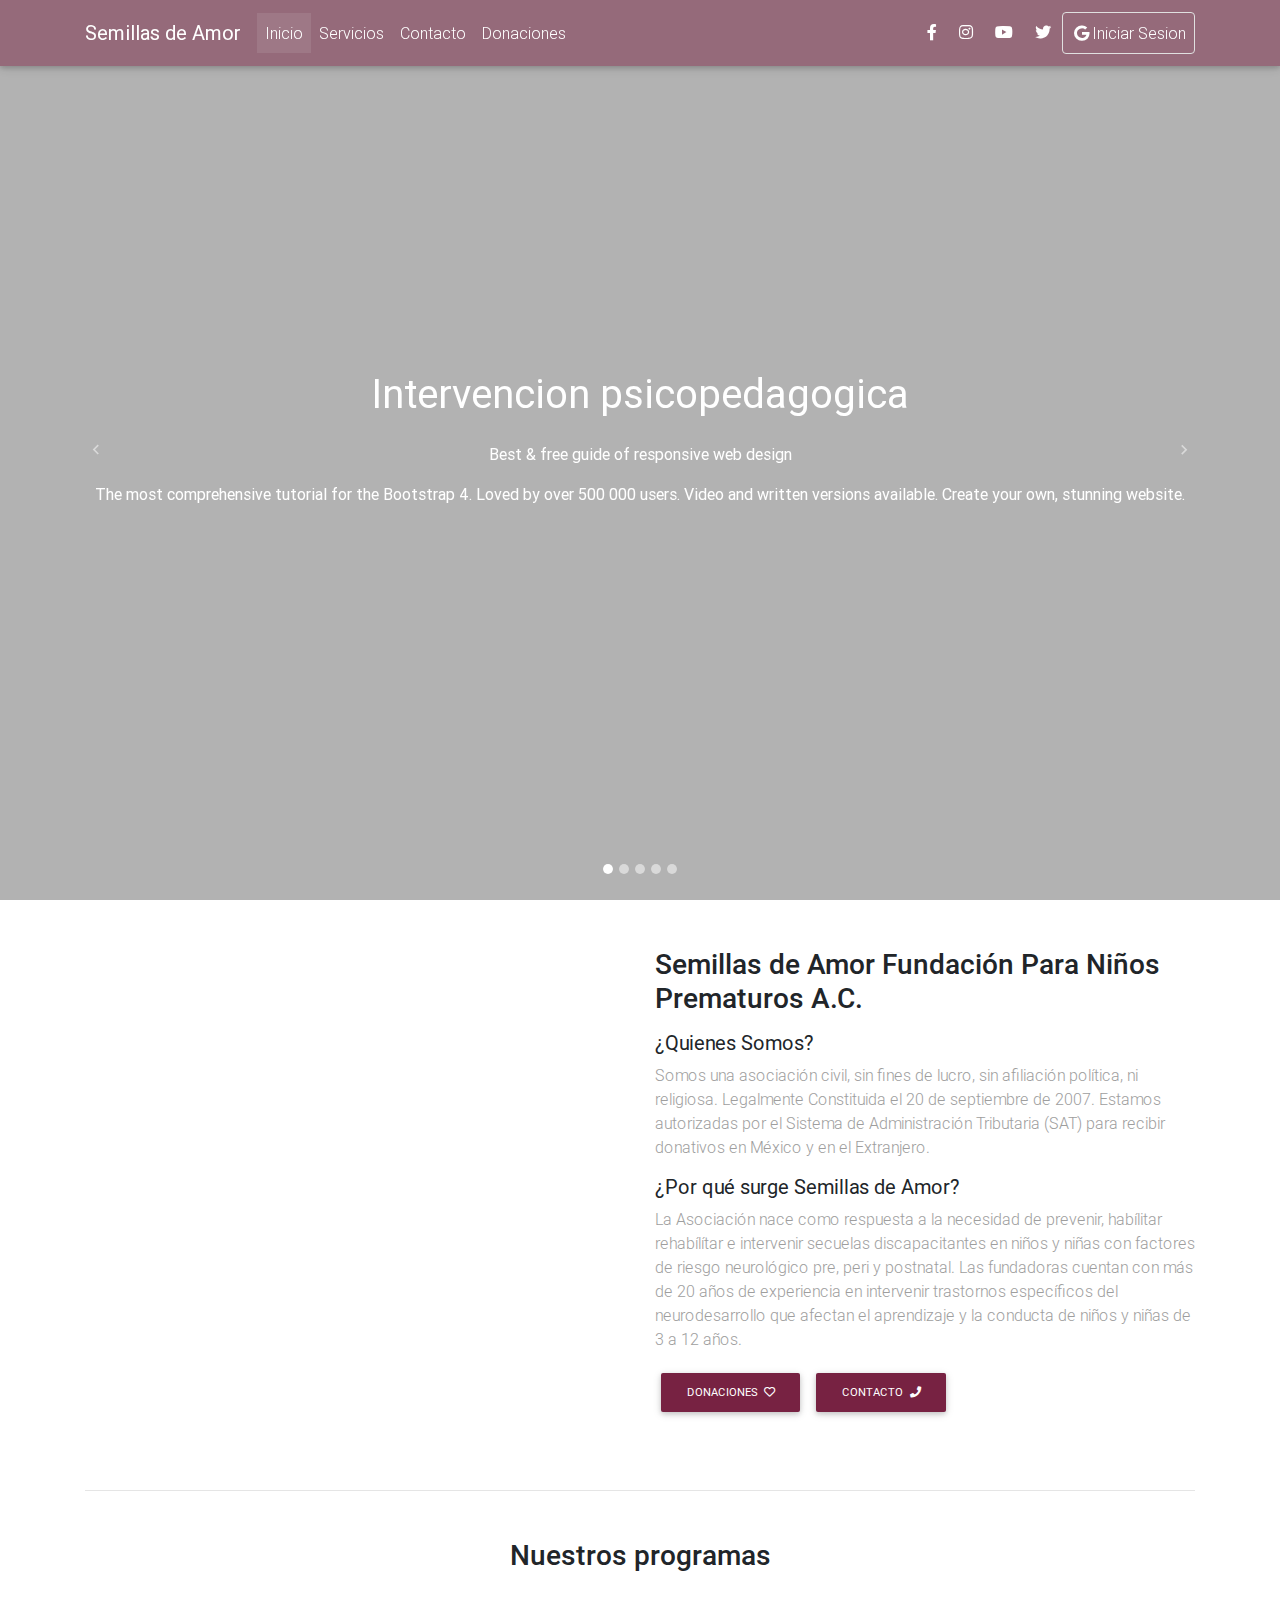
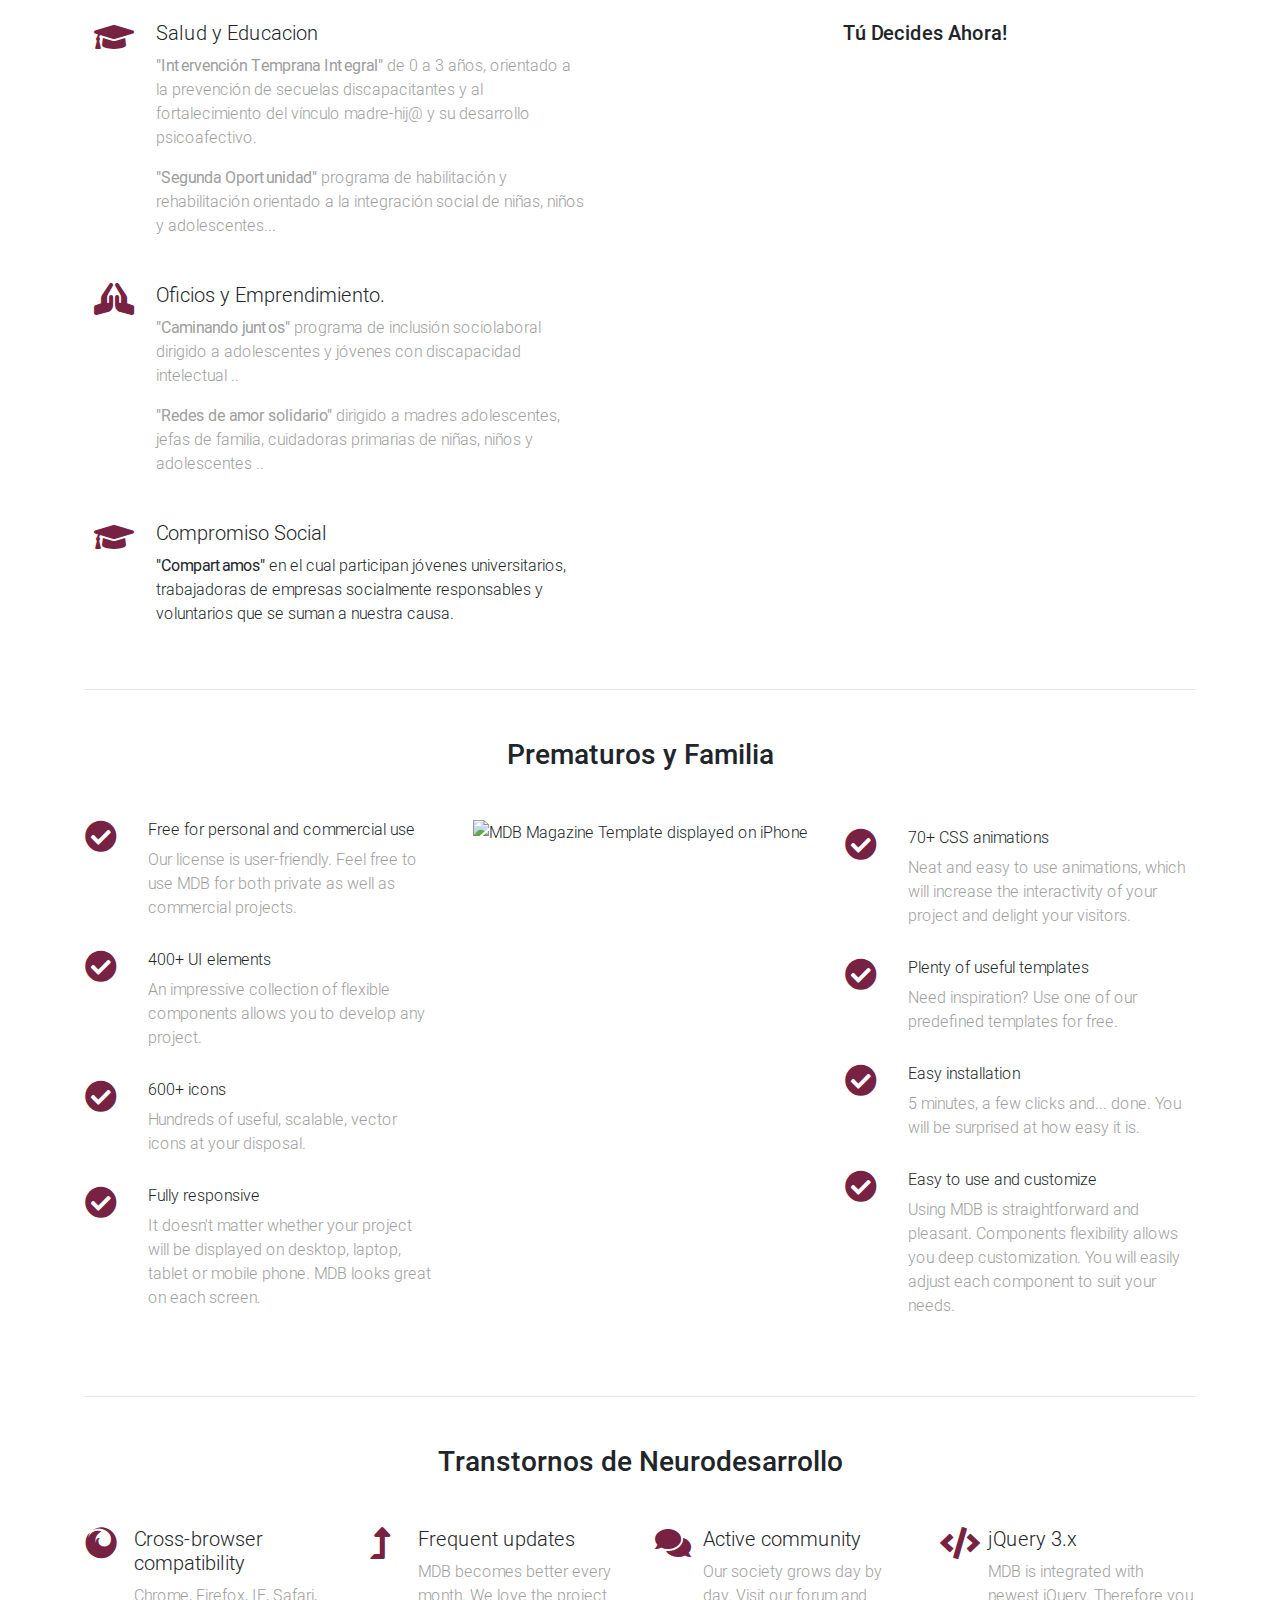
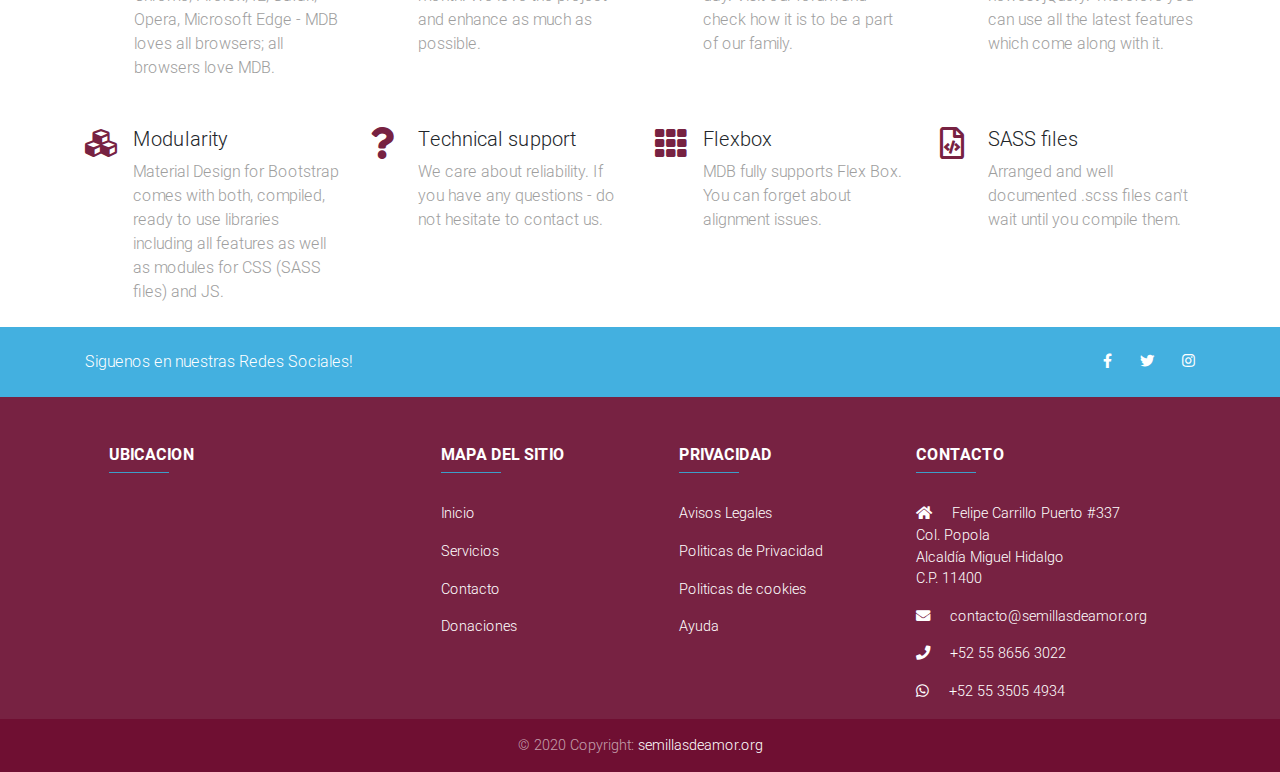
==== commit d6051899: "xxxx" ====
--- a/index.html
+++ b/index.html
@@ -756,7 +756,7 @@
 
         <!-- Grid column -->
         <div class="col-md-6 col-lg-5 text-center text-md-left mb-4 mb-md-0">
-          <h6 class="mb-0">Get connected with us on social networks!</h6>
+          <h6 class="mb-0">Siguenos en nuestras Redes Sociales!</h6>
         </div>
         <!-- Grid column -->
 
@@ -770,14 +770,6 @@
           <!-- Twitter -->
           <a class="tw-ic">
             <i class="fab fa-twitter white-text mr-4"> </i>
-          </a>
-          <!-- Google +-->
-          <a class="gplus-ic">
-            <i class="fab fa-google-plus-g white-text mr-4"> </i>
-          </a>
-          <!--Linkedin -->
-          <a class="li-ic">
-            <i class="fab fa-linkedin-in white-text mr-4"> </i>
           </a>
           <!--Instagram-->
           <a class="ins-ic">
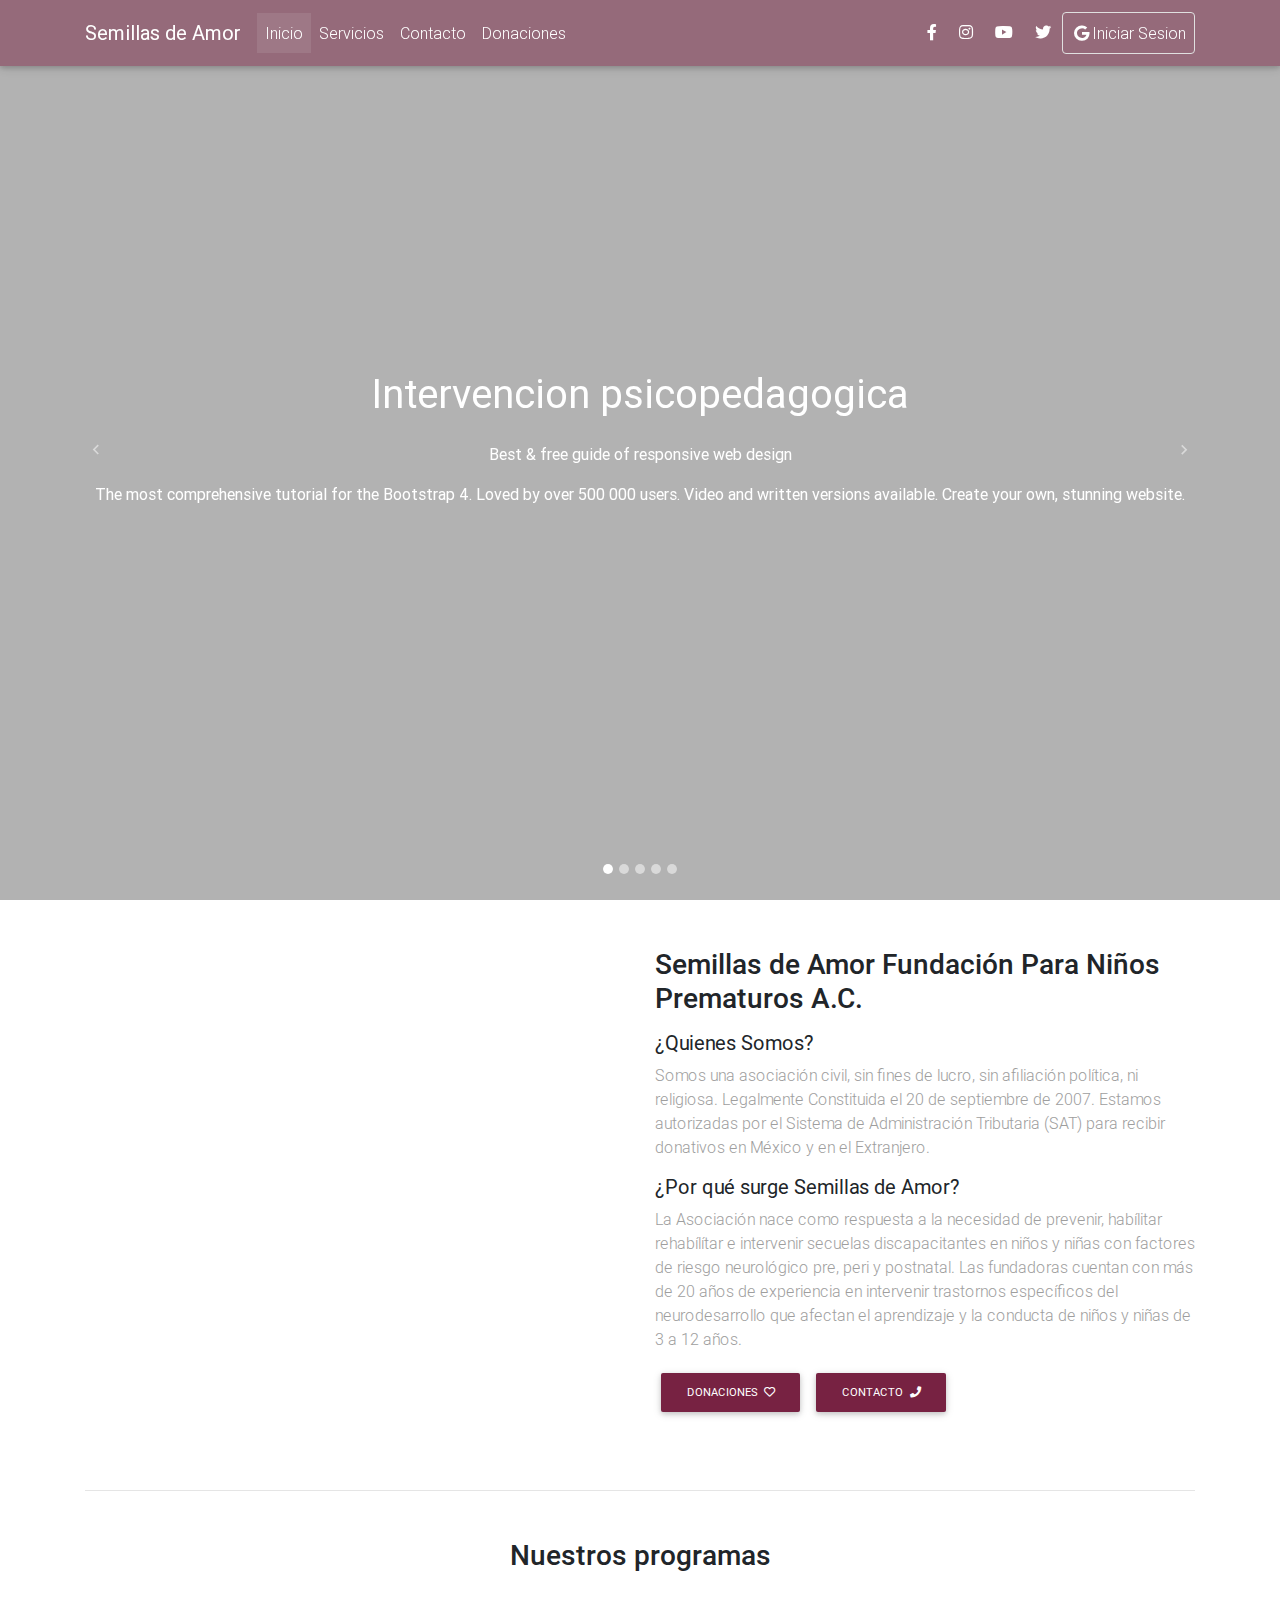
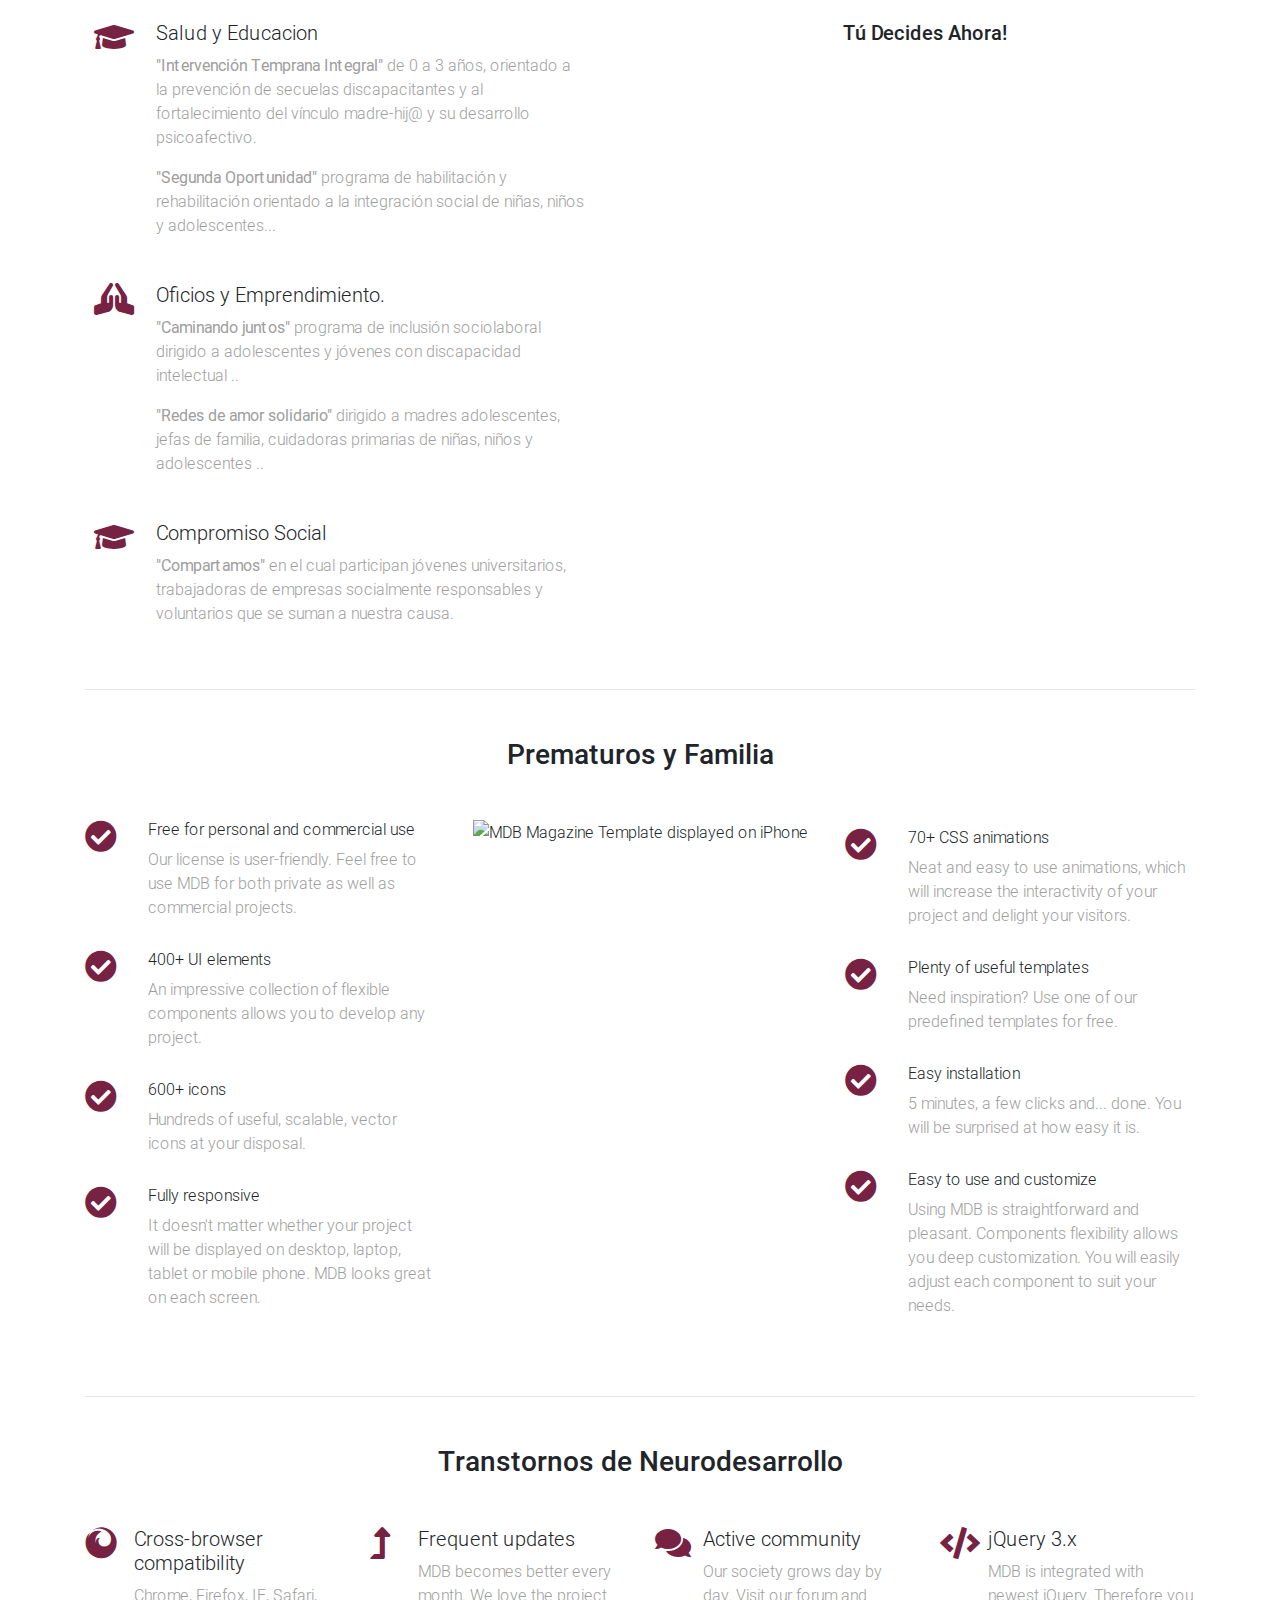
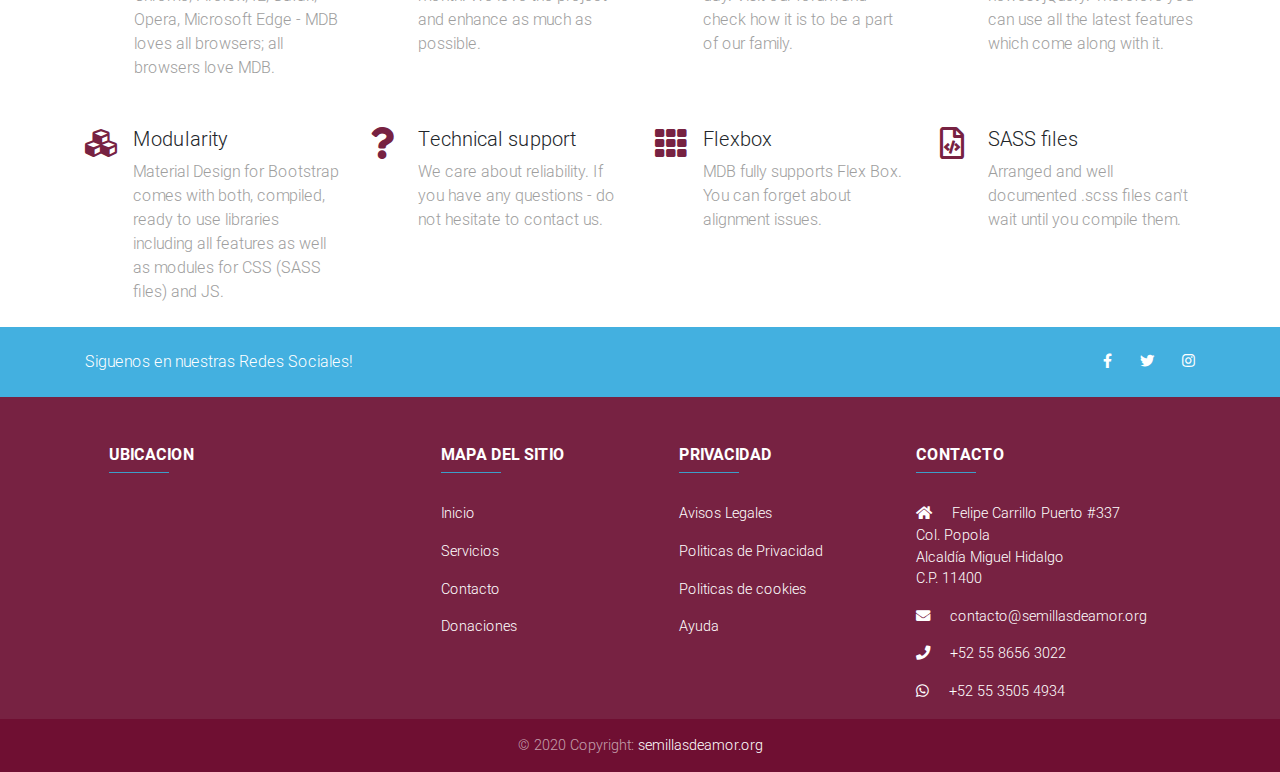
==== commit 63a7be03: "xxxx" ====
--- a/index.html
+++ b/index.html
@@ -14,6 +14,7 @@
   <link href="css/mdb.min.css" rel="stylesheet">
   <!-- Your custom styles (optional) -->
   <link href="css/style.min.css" rel="stylesheet">
+   <link rel="shortcut icon" type="image/x-icon" href="img/fav.ico">
   <style type="text/css">
     @media (min-width: 800px) and (max-width: 850px) {
       .navbar:not(.top-nav-collapse) {
@@ -25,6 +26,7 @@
 </head>
 
 <body>
+   
 
   <!-- Navbar -->
   <nav class="navbar fixed-top navbar-expand-lg navbar-dark scrolling-navbar">
@@ -403,7 +405,7 @@
               </div>
               <div class="col-10">
                 <h5 class="feature-title">Compromiso Social</h5>
-                <p class=""><strong>"Compartamos"</strong> en el cual participan jóvenes universitarios, trabajadoras de empresas socialmente responsables y voluntarios que se suman a nuestra causa.</p>
+                <p class="grey-text"><strong>"Compartamos"</strong> en el cual participan jóvenes universitarios, trabajadoras de empresas socialmente responsables y voluntarios que se suman a nuestra causa.</p>
               </div>
             </div>
             <!--/Third row-->
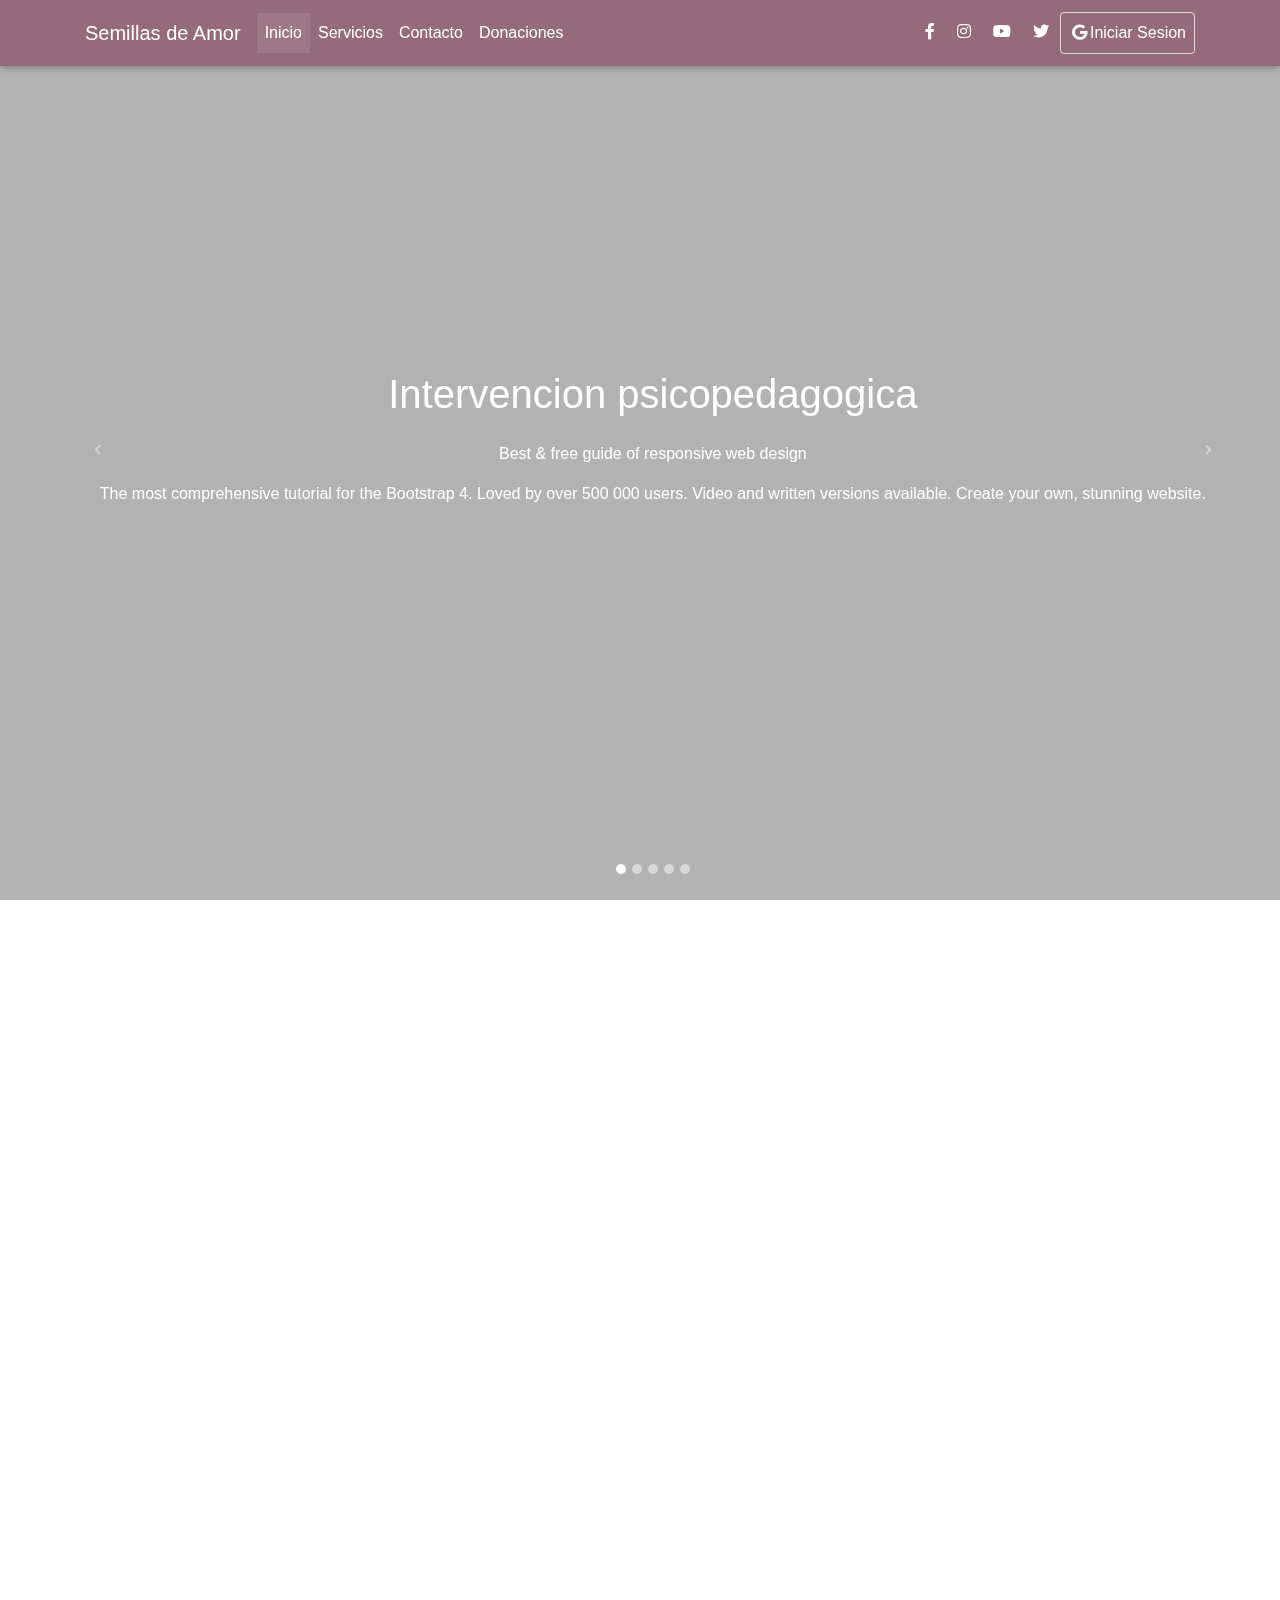
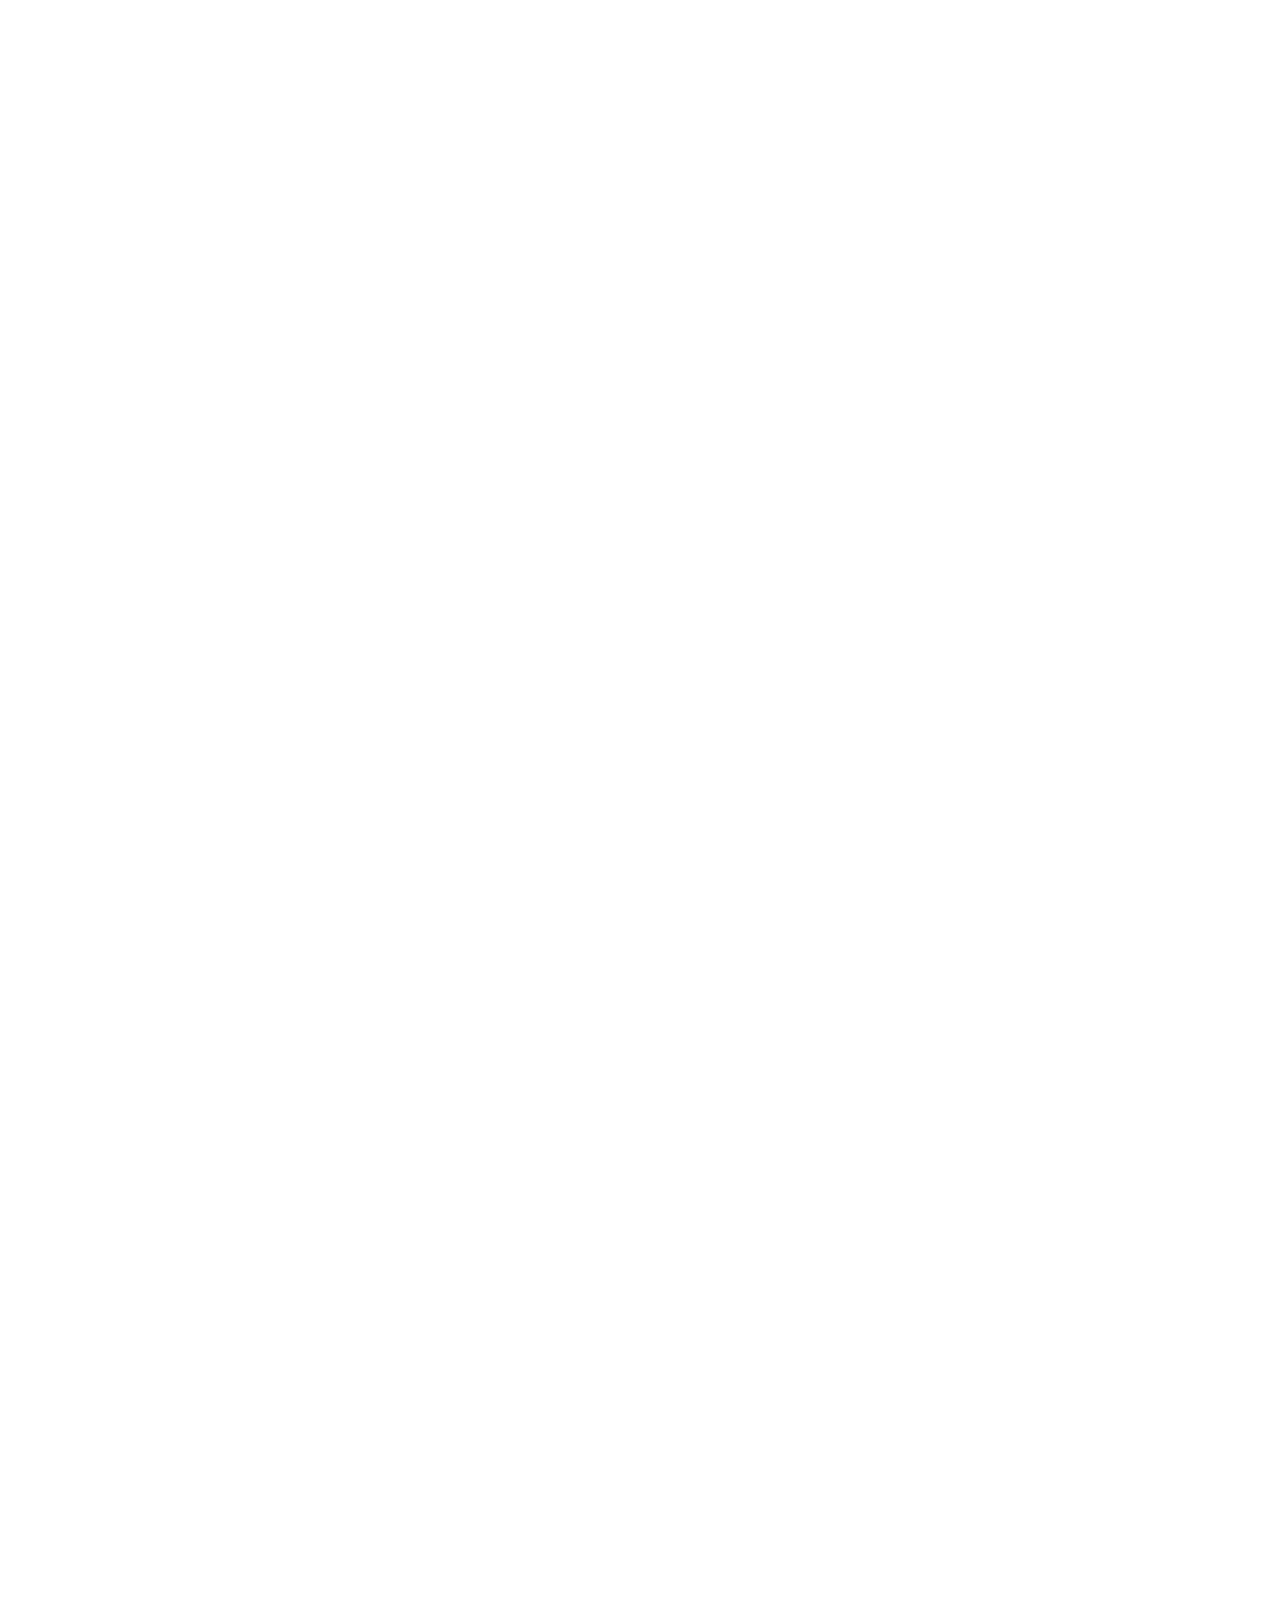
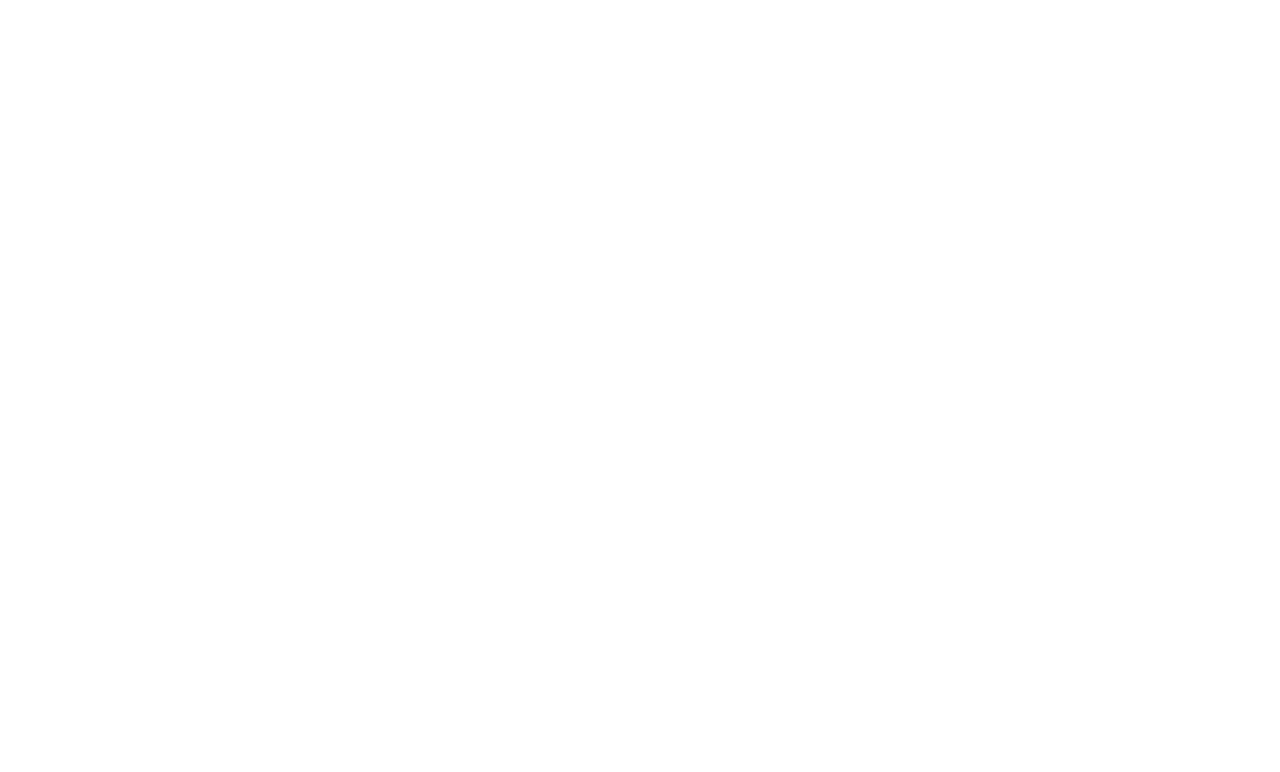
==== commit 019f63e7: "xxxx" ====
--- a/index.html
+++ b/index.html
@@ -21,11 +21,20 @@
         background: #1C2331 !important;
       }
     }
+    html,body{
+    overflow-x: hidden; 
+    color:black; 
+    font-family:'Opens Sans',helvetica;
+    height:100%; 
+    width:101%; 
+    margin: 0px; 
+    padding: 0px; 
+}
 
   </style>
 </head>
 
-<body>
+<body >
    
 
   <!-- Navbar -->
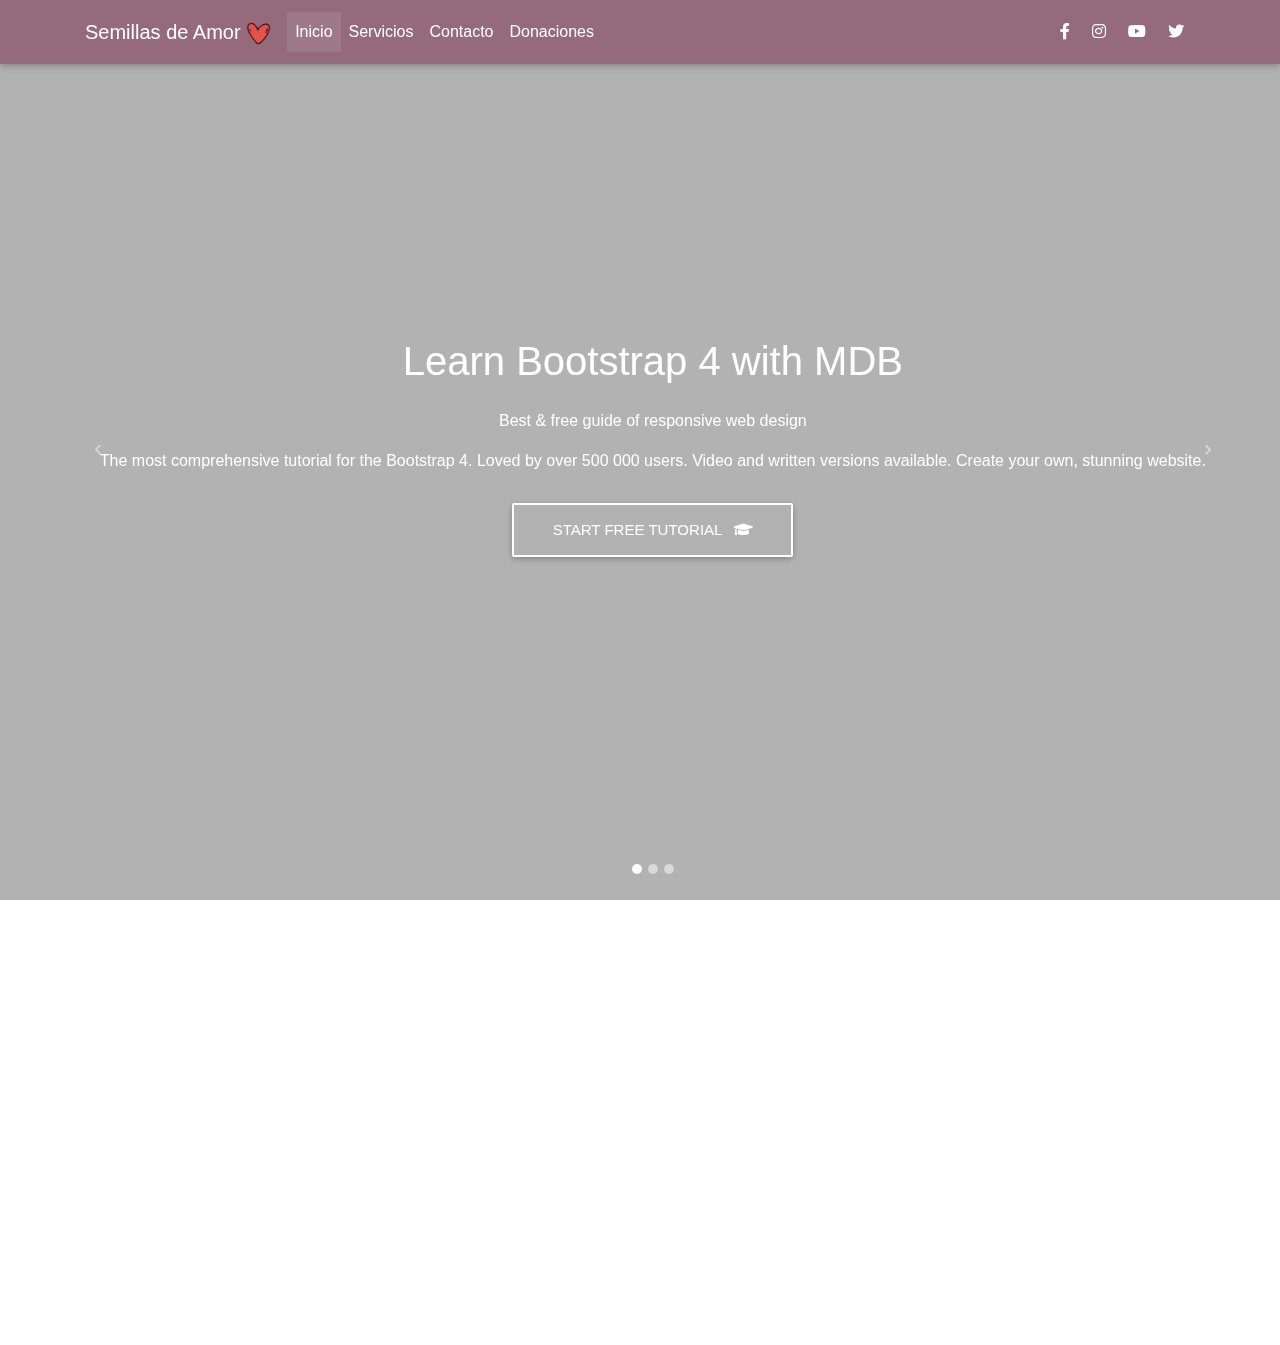
==== commit 0ad87831: "sitio web 2" ====
--- a/index.html
+++ b/index.html
@@ -5,7 +5,7 @@
   <meta charset="utf-8">
   <meta name="viewport" content="width=device-width, initial-scale=1, shrink-to-fit=no">
   <meta http-equiv="x-ua-compatible" content="ie=edge">
-  <title>Semillas de Amor</title>
+  <title>Semillas de Amor - Home</title>
   <!-- Font Awesome -->
   <link rel="stylesheet" href="https://use.fontawesome.com/releases/v5.11.2/css/all.css">
   <!-- Bootstrap core CSS -->
@@ -42,8 +42,8 @@
     <div class="container">
 
       <!-- Brand -->
-      <a class="navbar-brand" href="https://mdbootstrap.com/docs/jquery/" target="_blank">
-        <strong>Semillas de Amor</strong>
+      <a class="navbar-brand" href="https://mdbootstrap.com/docs/jquery/">
+        <strong>Semillas de Amor </strong><img src="img/fav.ico" style="width: 25px">
       </a>
 
       <!-- Collapse -->
@@ -58,49 +58,44 @@
         <!-- Left -->
         <ul class="navbar-nav mr-auto">
           <li class="nav-item active">
-            <a class="nav-link" href="#">Inicio
+            <a class="nav-link" href="index.html">Inicio
               <span class="sr-only">(current)</span>
             </a>
           </li>
           <li class="nav-item">
-            <a class="nav-link" href="#" target="_blank">Servicios</a>
-          </li>
-          <li class="nav-item">
-            <a class="nav-link" href="#" target="_blank">Contacto</a>
-          </li>
-          <li class="nav-item">
-            <a class="nav-link" href="#" target="_blank">Donaciones</a>
+            <a class="nav-link" href="servicios.html">Servicios</a>
+          </li>
+          <li class="nav-item">
+            <a class="nav-link" href="contacto.html">Contacto</a>
+          </li>
+          <li class="nav-item">
+            <a class="nav-link" href="donaciones.html">Donaciones</a>
           </li>
         </ul>
 
         <!-- Right -->
         <ul class="navbar-nav nav-flex-icons">
           <li class="nav-item">
-            <a href="https://www.facebook.com/Fundación-Semillas-de-Amor-107568474297504/" class="nav-link" target="_blank">
+            <a href="https://www.facebook.com/Fundación-Semillas-de-Amor-107568474297504/" class="nav-link">
               <i class="fab fa-facebook-f"></i>
             </a>
           </li>
           <li class="nav-item">
-            <a href="https://www.instagram.com/fundacion.semillasdeamor/" class="nav-link" target="_blank">
+            <a href="https://www.instagram.com/fundacion.semillasdeamor/" class="nav-link">
               <i class="fab fa-instagram"></i>
             </a>
           </li>
           <li class="nav-item">
-            <a href="https://www.youtube.com/channel/UCLC7i-iTdSz3gjWyUwnq9hA" class="nav-link" target="_blank">
+            <a href="https://www.youtube.com/channel/UCLC7i-iTdSz3gjWyUwnq9hA" class="nav-link">
               <i class="fab fa-youtube"></i>
             </a>
           </li>
           <li class="nav-item">
-            <a href="https://twitter.com/SemillasdeAmo11" class="nav-link" target="_blank">
+            <a href="https://twitter.com/SemillasdeAmo11" class="nav-link">
               <i class="fab fa-twitter"></i>
             </a>
           </li>
-          <li class="nav-item">
-            <a href="#" class="nav-link border border-light rounded"
-              target="_blank">
-              <i class="fab fa-google"></i>Iniciar Sesion
-            </a>
-          </li>
+
 
         </ul>
 
@@ -118,8 +113,6 @@
       <li data-target="#carousel-example-1z" data-slide-to="0" class="active"></li>
       <li data-target="#carousel-example-1z" data-slide-to="1"></li>
       <li data-target="#carousel-example-1z" data-slide-to="2"></li>
-      <li data-target="#carousel-example-1z" data-slide-to="3"></li>
-      <li data-target="#carousel-example-1z" data-slide-to="4"></li>
     </ol>
     <!--/.Indicators-->
 
@@ -128,7 +121,12 @@
 
       <!--First slide-->
       <div class="carousel-item active">
-        <div class="view" style="background-image: url('img/img-carrousel/1.jpg'); background-repeat: no-repeat; background-size: cover;">
+        <div class="view">
+
+          <!--Video source-->
+          <video class="video-intro" autoplay loop muted>
+            <source src="https://mdbootstrap.com/img/video/city.mp4" type="video/mp4">
+          </video>
 
           <!-- Mask & flexbox options-->
           <div class="mask rgba-black-light d-flex justify-content-center align-items-center">
@@ -136,7 +134,7 @@
             <!-- Content -->
             <div class="text-center white-text mx-5 wow fadeIn">
               <h1 class="mb-4">
-                <strong>Intervencion psicopedagogica</strong>
+                <strong>Learn Bootstrap 4 with MDB</strong>
               </h1>
 
               <p>
@@ -149,7 +147,10 @@
                   available. Create your own, stunning website.</strong>
               </p>
 
-             
+              <a target="_blank" href="https://mdbootstrap.com/education/bootstrap/" class="btn btn-outline-white btn-lg">Start
+                free tutorial
+                <i class="fas fa-graduation-cap ml-2"></i>
+              </a>
             </div>
             <!-- Content -->
 
@@ -162,7 +163,12 @@
 
       <!--Second slide-->
       <div class="carousel-item">
-        <div class="view" style="background-image: url('img/img-carrousel/2.jpg'); background-repeat: no-repeat; background-size: cover;">
+        <div class="view">
+
+          <!--Video source-->
+          <video class="video-intro" autoplay loop muted>
+            <source src="https://mdbootstrap.com/img/video/forest.mp4" type="video/mp4">
+          </video>
 
           <!-- Mask & flexbox options-->
           <div class="mask rgba-black-light d-flex justify-content-center align-items-center">
@@ -170,7 +176,7 @@
             <!-- Content -->
             <div class="text-center white-text mx-5 wow fadeIn">
               <h1 class="mb-4">
-                <strong>Intervencion Psicoemocional</strong>
+                <strong>Learn Bootstrap 4 with MDB</strong>
               </h1>
 
               <p>
@@ -183,7 +189,10 @@
                   available. Create your own, stunning website.</strong>
               </p>
 
-             
+              <a target="_blank" href="https://mdbootstrap.com/education/bootstrap/" class="btn btn-outline-white btn-lg">Start
+                free tutorial
+                <i class="fas fa-graduation-cap ml-2"></i>
+              </a>
             </div>
             <!-- Content -->
 
@@ -196,7 +205,12 @@
 
       <!--Third slide-->
       <div class="carousel-item">
-        <div class="view" style="background-image: url('img/img-carrousel/3.jpg'); background-repeat: no-repeat; background-size: cover;">
+        <div class="view">
+
+          <!--Video source-->
+          <video class="video-intro" autoplay loop muted>
+            <source src="https://mdbootstrap.com/img/video/Tropical.mp4" type="video/mp4">
+          </video>
 
           <!-- Mask & flexbox options-->
           <div class="mask rgba-black-light d-flex justify-content-center align-items-center">
@@ -204,7 +218,7 @@
             <!-- Content -->
             <div class="text-center white-text mx-5 wow fadeIn">
               <h1 class="mb-4">
-                <strong>Neonatos Prematuros y de Riesgo</strong>
+                <strong>Learn Bootstrap 4 with MDB</strong>
               </h1>
 
               <p>
@@ -217,7 +231,10 @@
                   available. Create your own, stunning website.</strong>
               </p>
 
-              
+              <a target="_blank" href="https://mdbootstrap.com/education/bootstrap/" class="btn btn-outline-white btn-lg">Start
+                free tutorial
+                <i class="fas fa-graduation-cap ml-2"></i>
+              </a>
             </div>
             <!-- Content -->
 
@@ -227,75 +244,6 @@
         </div>
       </div>
       <!--/Third slide-->
-
-
-       <!--Four slide-->
-      <div class="carousel-item">
-        <div class="view" style="background-image: url('img/img-carrousel/4.jpg'); background-repeat: no-repeat; background-size: cover;">
-
-          <!-- Mask & flexbox options-->
-          <div class="mask rgba-black-light d-flex justify-content-center align-items-center">
-
-            <!-- Content -->
-            <div class="text-center white-text mx-5 wow fadeIn">
-              <h1 class="mb-4">
-                <strong>Orientacion a Docentes</strong>
-              </h1>
-
-              <p>
-                <strong>Best & free guide of responsive web design</strong>
-              </p>
-
-              <p class="mb-4 d-none d-md-block">
-                <strong>The most comprehensive tutorial for the Bootstrap 4. Loved by over 500 000 users. Video and
-                  written versions
-                  available. Create your own, stunning website.</strong>
-              </p>
-
-              
-            </div>
-            <!-- Content -->
-
-          </div>
-          <!-- Mask & flexbox options-->
-
-        </div>
-      </div>
-      <!--/Four slide-->
-       <!--Five slide-->
-      <div class="carousel-item">
-        <div class="view" style="background-image: url('img/img-carrousel/5.jpg'); background-repeat: no-repeat; background-size: cover;">
-
-          <!-- Mask & flexbox options-->
-          <div class="mask rgba-black-light d-flex justify-content-center align-items-center">
-
-            <!-- Content -->
-            <div class="text-center white-text mx-5 wow fadeIn">
-              <h1 class="mb-4">
-                <strong>Asesoria Padres</strong>
-              </h1>
-
-              <p>
-                <strong>Best & free guide of responsive web design</strong>
-              </p>
-
-              <p class="mb-4 d-none d-md-block">
-                <strong>The most comprehensive tutorial for the Bootstrap 4. Loved by over 500 000 users. Video and
-                  written versions
-                  available. Create your own, stunning website.</strong>
-              </p>
-
-              
-            </div>
-            <!-- Content -->
-
-          </div>
-          <!-- Mask & flexbox options-->
-
-        </div>
-      </div>
-      <!--/Five slide-->
-
 
     </div>
     <!--/.Slides-->
@@ -314,442 +262,7 @@
   </div>
   <!--/.Carousel Wrapper-->
 
-  <!--Main layout-->
-  <main>
-    <div class="container">
-
-      <!--Section: Main info-->
-      <section class="mt-5 wow fadeIn">
-
-        <!--Grid row-->
-        <div class="row">
-
-          <!--Grid column-->
-          <div class="col-md-6 mb-4">
-
-            <img src="img/inicio_1.jpg" class="img-fluid z-depth-1-half"
-              alt="">
-               <!-- CTA -->
-           
-
-          </div>
-          <!--Grid column-->
-
-          <!--Grid column-->
-          <div class="col-md-6 mb-4">
-
-            <!-- Main heading -->
-            <h3 class="h3 mb-3">Semillas de Amor Fundación Para Niños Prematuros A.C.</h3>
-
-            <h5><strong>¿Quienes Somos?</strong></h5>
-            <p class="grey-text">Somos una asociación civil, sin fines de lucro, sin afiliación política, ni religiosa. Legalmente Constituida el 20 de septiembre de 2007.
-            Estamos autorizadas por el Sistema de Administración Tributaria (SAT) para recibir donativos en México y en el Extranjero.</p>
-            <h5><strong>¿Por qué surge Semillas de Amor?</strong></h5>
-            
-            <p class="grey-text">La Asociación nace como respuesta a la necesidad de prevenir, habílitar rehabílítar e intervenir secuelas discapacitantes en niños y niñas con factores de riesgo neurológico pre, peri y postnatal. Las fundadoras cuentan con más de 20 años de experiencia en intervenir trastornos específicos del neurodesarrollo que afectan el aprendizaje y la conducta de niños y niñas de 3 a 12 años.</p> 
-
-            <a target="_blank" href="https://www.paypal.com" class="btn btn-grey btn-md">Donaciones
-              <i class="far fa-heart ml-1"></i>
-            </a>
-            <a target="_blank" href="contacto.html" class="btn btn-grey btn-md">Contacto
-              <i class="fas fa-phone ml-1"></i>
-            </a>
-
-          </div>
-          <!--Grid column-->
-
-        </div>
-        <!--Grid row-->
-
-      </section>
-      <!--Section: Main info-->
-
-      <hr class="my-5">
-
-      <!--Section: Main features & Quick Start-->
-      <section>
-
-        <h3 class="h3 text-center mb-5">Nuestros programas</h3>
-
-        <!--Grid row-->
-        <div class="row wow fadeIn">
-
-          <!--Grid column-->
-          <div class="col-lg-6 col-md-12 px-4">
-
-            <!--First row-->
-            <div class="row">
-              <div class="col-1 mr-3">
-                <i class="fas fa-graduation-cap fa-2x indigo-text"></i>
-              </div>
-              <div class="col-10">
-                <h5 class="feature-title">Salud y Educacion</h5>
-                <p class="grey-text"><strong>"Intervención Temprana Integral"</strong> de 0 a 3 años, orientado a la prevención de secuelas discapacitantes y al fortalecimiento del vínculo madre-hij@ y su desarrollo psicoafectivo.</p>
-                <p class="grey-text"><strong>"Segunda Oportunidad"</strong> programa de habilitación y rehabilitación orientado a la integración social de niñas, niños y adolescentes...</p>
-              </div>
-            </div>
-            <!--/First row-->
-
-            <div style="height:30px"></div>
-
-            <!--Second row-->
-            <div class="row">
-              <div class="col-1 mr-3">
-                <i class="fas fa-praying-hands fa-2x indigo-text"></i>
-              </div>
-              <div class="col-10">
-                <h5 class="feature-title">Oficios y Emprendimiento.</h5>
-                <p class="grey-text"><strong>"Caminando juntos"</strong> programa de inclusión sociolaboral dirigido a adolescentes y jóvenes con discapacidad intelectual ..</p>
-                <p class="grey-text"><strong>"Redes de amor solidario"</strong> dirigido a madres adolescentes, jefas de familia, cuidadoras primarias de niñas, niños y adolescentes ..</p>
-              </div>
-            </div>
-            <!--/Second row-->
-
-            <div style="height:30px"></div>
-
-            <!--Third row-->
-            <div class="row">
-              <div class="col-1 mr-3">
-                <i class="fas fa-graduation-cap fa-2x indigo-text"></i>
-              </div>
-              <div class="col-10">
-                <h5 class="feature-title">Compromiso Social</h5>
-                <p class="grey-text"><strong>"Compartamos"</strong> en el cual participan jóvenes universitarios, trabajadoras de empresas socialmente responsables y voluntarios que se suman a nuestra causa.</p>
-              </div>
-            </div>
-            <!--/Third row-->
-
-          </div>
-          <!--/Grid column-->
-
-          <!--Grid column-->
-          <div class="col-lg-6 col-md-12">
-
-            <p class="h5 text-center mb-4">Tú Decides Ahora!</p>
-            <div class="embed-responsive embed-responsive-16by9">
-              <iframe width="560" height="560" src="https://www.youtube.com/embed/Hf3UDfp-qUs" frameborder="0" allow="accelerometer; autoplay; encrypted-media; gyroscope; picture-in-picture" allowfullscreen></iframe>
-            </div>
-          </div>
-          <!--/Grid column-->
-
-        </div>
-        <!--/Grid row-->
-
-      </section>
-      <!--Section: Main features & Quick Start-->
-
-      <hr class="my-5">
-
-      <!--Section: Not enough-->
-      <section>
-
-        <h2 class="my-5 h3 text-center">Prematuros y Familia</h2>
-
-        <!--First row-->
-        <div class="row features-small mb-5 mt-3 wow fadeIn">
-
-          <!--First column-->
-          <div class="col-md-4">
-            <!--First row-->
-            <div class="row">
-              <div class="col-2">
-                <i class="fas fa-check-circle fa-2x indigo-text"></i>
-              </div>
-              <div class="col-10">
-                <h6 class="feature-title">Free for personal and commercial use</h6>
-                <p class="grey-text">Our license is user-friendly. Feel free to use MDB for both private as well as
-                  commercial projects.
-                </p>
-                <div style="height:15px"></div>
-              </div>
-            </div>
-            <!--/First row-->
-
-            <!--Second row-->
-            <div class="row">
-              <div class="col-2">
-                <i class="fas fa-check-circle fa-2x indigo-text"></i>
-              </div>
-              <div class="col-10">
-                <h6 class="feature-title">400+ UI elements</h6>
-                <p class="grey-text">An impressive collection of flexible components allows you to develop any project.
-                </p>
-                <div style="height:15px"></div>
-              </div>
-            </div>
-            <!--/Second row-->
-
-            <!--Third row-->
-            <div class="row">
-              <div class="col-2">
-                <i class="fas fa-check-circle fa-2x indigo-text"></i>
-              </div>
-              <div class="col-10">
-                <h6 class="feature-title">600+ icons</h6>
-                <p class="grey-text">Hundreds of useful, scalable, vector icons at your disposal.</p>
-                <div style="height:15px"></div>
-              </div>
-            </div>
-            <!--/Third row-->
-
-            <!--Fourth row-->
-            <div class="row">
-              <div class="col-2">
-                <i class="fas fa-check-circle fa-2x indigo-text"></i>
-              </div>
-              <div class="col-10">
-                <h6 class="feature-title">Fully responsive</h6>
-                <p class="grey-text">It doesn't matter whether your project will be displayed on desktop, laptop,
-                  tablet or mobile phone. MDB
-                  looks great on each screen.</p>
-                <div style="height:15px"></div>
-              </div>
-            </div>
-            <!--/Fourth row-->
-          </div>
-          <!--/First column-->
-
-          <!--Second column-->
-          <div class="col-md-4 flex-center">
-            <img src="img/family.jpg" alt="MDB Magazine Template displayed on iPhone"
-              class="z-depth-0 img-fluid">
-          </div>
-          <!--/Second column-->
-
-          <!--Third column-->
-          <div class="col-md-4 mt-2">
-            <!--First row-->
-            <div class="row">
-              <div class="col-2">
-                <i class="fas fa-check-circle fa-2x indigo-text"></i>
-              </div>
-              <div class="col-10">
-                <h6 class="feature-title">70+ CSS animations</h6>
-                <p class="grey-text">Neat and easy to use animations, which will increase the interactivity of your
-                  project and delight your visitors.
-                </p>
-                <div style="height:15px"></div>
-              </div>
-            </div>
-            <!--/First row-->
-
-            <!--Second row-->
-            <div class="row">
-              <div class="col-2">
-                <i class="fas fa-check-circle fa-2x indigo-text"></i>
-              </div>
-              <div class="col-10">
-                <h6 class="feature-title">Plenty of useful templates</h6>
-                <p class="grey-text">Need inspiration? Use one of our predefined templates for free.</p>
-                <div style="height:15px"></div>
-              </div>
-            </div>
-            <!--/Second row-->
-
-            <!--Third row-->
-            <div class="row">
-              <div class="col-2">
-                <i class="fas fa-check-circle fa-2x indigo-text"></i>
-              </div>
-              <div class="col-10">
-                <h6 class="feature-title">Easy installation</h6>
-                <p class="grey-text">5 minutes, a few clicks and... done. You will be surprised at how easy it is.
-                </p>
-                <div style="height:15px"></div>
-              </div>
-            </div>
-            <!--/Third row-->
-
-            <!--Fourth row-->
-            <div class="row">
-              <div class="col-2">
-                <i class="fas fa-check-circle fa-2x indigo-text"></i>
-              </div>
-              <div class="col-10">
-                <h6 class="feature-title">Easy to use and customize</h6>
-                <p class="grey-text">Using MDB is straightforward and pleasant. Components flexibility allows you deep
-                  customization. You will
-                  easily adjust each component to suit your needs.</p>
-                <div style="height:15px"></div>
-              </div>
-            </div>
-            <!--/Fourth row-->
-          </div>
-          <!--/Third column-->
-
-        </div>
-        <!--/First row-->
-
-      </section>
-      <!--Section: Not enough-->
-
-      <hr class="mb-5">
-
-      <!--Section: More-->
-      <section>
-
-        <h2 class="my-5 h3 text-center">Transtornos de Neurodesarrollo</h2>
-
-        <!--First row-->
-        <div class="row features-small mt-5 wow fadeIn">
-
-          <!--Grid column-->
-          <div class="col-xl-3 col-lg-6">
-            <!--Grid row-->
-            <div class="row">
-              <div class="col-2">
-                <i class="fab fa-firefox fa-2x mb-1 indigo-text" aria-hidden="true"></i>
-              </div>
-              <div class="col-10 mb-2 pl-3">
-                <h5 class="feature-title font-bold mb-1">Cross-browser compatibility</h5>
-                <p class="grey-text mt-2">Chrome, Firefox, IE, Safari, Opera, Microsoft Edge - MDB loves all browsers;
-                  all browsers love MDB.
-                </p>
-              </div>
-            </div>
-            <!--/Grid row-->
-          </div>
-          <!--/Grid column-->
-
-          <!--Grid column-->
-          <div class="col-xl-3 col-lg-6">
-            <!--Grid row-->
-            <div class="row">
-              <div class="col-2">
-                <i class="fas fa-level-up-alt fa-2x mb-1 indigo-text" aria-hidden="true"></i>
-              </div>
-              <div class="col-10 mb-2">
-                <h5 class="feature-title font-bold mb-1">Frequent updates</h5>
-                <p class="grey-text mt-2">MDB becomes better every month. We love the project and enhance as much as
-                  possible.
-                </p>
-              </div>
-            </div>
-            <!--/Grid row-->
-          </div>
-          <!--/Grid column-->
-
-          <!--Grid column-->
-          <div class="col-xl-3 col-lg-6">
-            <!--Grid row-->
-            <div class="row">
-              <div class="col-2">
-                <i class="fas fa-comments fa-2x mb-1 indigo-text" aria-hidden="true"></i>
-              </div>
-              <div class="col-10 mb-2">
-                <h5 class="feature-title font-bold mb-1">Active community</h5>
-                <p class="grey-text mt-2">Our society grows day by day. Visit our forum and check how it is to be a
-                  part of our family.
-                </p>
-              </div>
-            </div>
-            <!--/Grid row-->
-          </div>
-          <!--/Grid column-->
-
-          <!--Grid column-->
-          <div class="col-xl-3 col-lg-6">
-            <!--Grid row-->
-            <div class="row">
-              <div class="col-2">
-                <i class="fas fa-code fa-2x mb-1 indigo-text" aria-hidden="true"></i>
-              </div>
-              <div class="col-10 mb-2">
-                <h5 class="feature-title font-bold mb-1">jQuery 3.x</h5>
-                <p class="grey-text mt-2">MDB is integrated with newest jQuery. Therefore you can use all the latest
-                  features which come along with
-                  it.
-                </p>
-              </div>
-            </div>
-            <!--/Grid row-->
-          </div>
-          <!--/Grid column-->
-
-        </div>
-        <!--/First row-->
-
-        <!--Second row-->
-        <div class="row features-small mt-4 wow fadeIn">
-
-          <!--Grid column-->
-          <div class="col-xl-3 col-lg-6">
-            <!--Grid row-->
-            <div class="row">
-              <div class="col-2">
-                <i class="fas fa-cubes fa-2x mb-1 indigo-text" aria-hidden="true"></i>
-              </div>
-              <div class="col-10 mb-2">
-                <h5 class="feature-title font-bold mb-1">Modularity</h5>
-                <p class="grey-text mt-2">Material Design for Bootstrap comes with both, compiled, ready to use
-                  libraries including all features as
-                  well as modules for CSS (SASS files) and JS.</p>
-              </div>
-            </div>
-            <!--/Grid row-->
-          </div>
-          <!--/Grid column-->
-
-          <!--Grid column-->
-          <div class="col-xl-3 col-lg-6">
-            <!--Grid row-->
-            <div class="row">
-              <div class="col-2">
-                <i class="fas fa-question fa-2x mb-1 indigo-text" aria-hidden="true"></i>
-              </div>
-              <div class="col-10 mb-2">
-                <h5 class="feature-title font-bold mb-1">Technical support</h5>
-                <p class="grey-text mt-2">We care about reliability. If you have any questions - do not hesitate to
-                  contact us.
-                </p>
-              </div>
-            </div>
-            <!--/Grid row-->
-          </div>
-          <!--/Grid column-->
-
-          <!--Grid column-->
-          <div class="col-xl-3 col-lg-6">
-            <!--Grid row-->
-            <div class="row">
-              <div class="col-2">
-                <i class="fas fa-th fa-2x mb-1 indigo-text" aria-hidden="true"></i>
-              </div>
-              <div class="col-10 mb-2">
-                <h5 class="feature-title font-bold mb-1">Flexbox</h5>
-                <p class="grey-text mt-2">MDB fully supports Flex Box. You can forget about alignment issues.</p>
-              </div>
-            </div>
-            <!--/Grid row-->
-          </div>
-          <!--/Grid column-->
-
-          <!--Grid column-->
-          <div class="col-xl-3 col-lg-6">
-            <!--Grid row-->
-            <div class="row">
-              <div class="col-2">
-                <i class="far fa-file-code fa-2x mb-1 indigo-text" aria-hidden="true"></i>
-              </div>
-              <div class="col-10 mb-2">
-                <h5 class="feature-title font-bold mb-1">SASS files</h5>
-                <p class="grey-text mt-2">Arranged and well documented .scss files can't wait until you compile them.</p>
-              </div>
-            </div>
-            <!--/Grid row-->
-          </div>
-          <!--/Grid column-->
-
-        </div>
-        <!--/Second row-->
-
-      </section>
-      <!--Section: More-->
-
-
-    </div>
-  </main>
-  <!--Main layout-->
+
 
 
 
